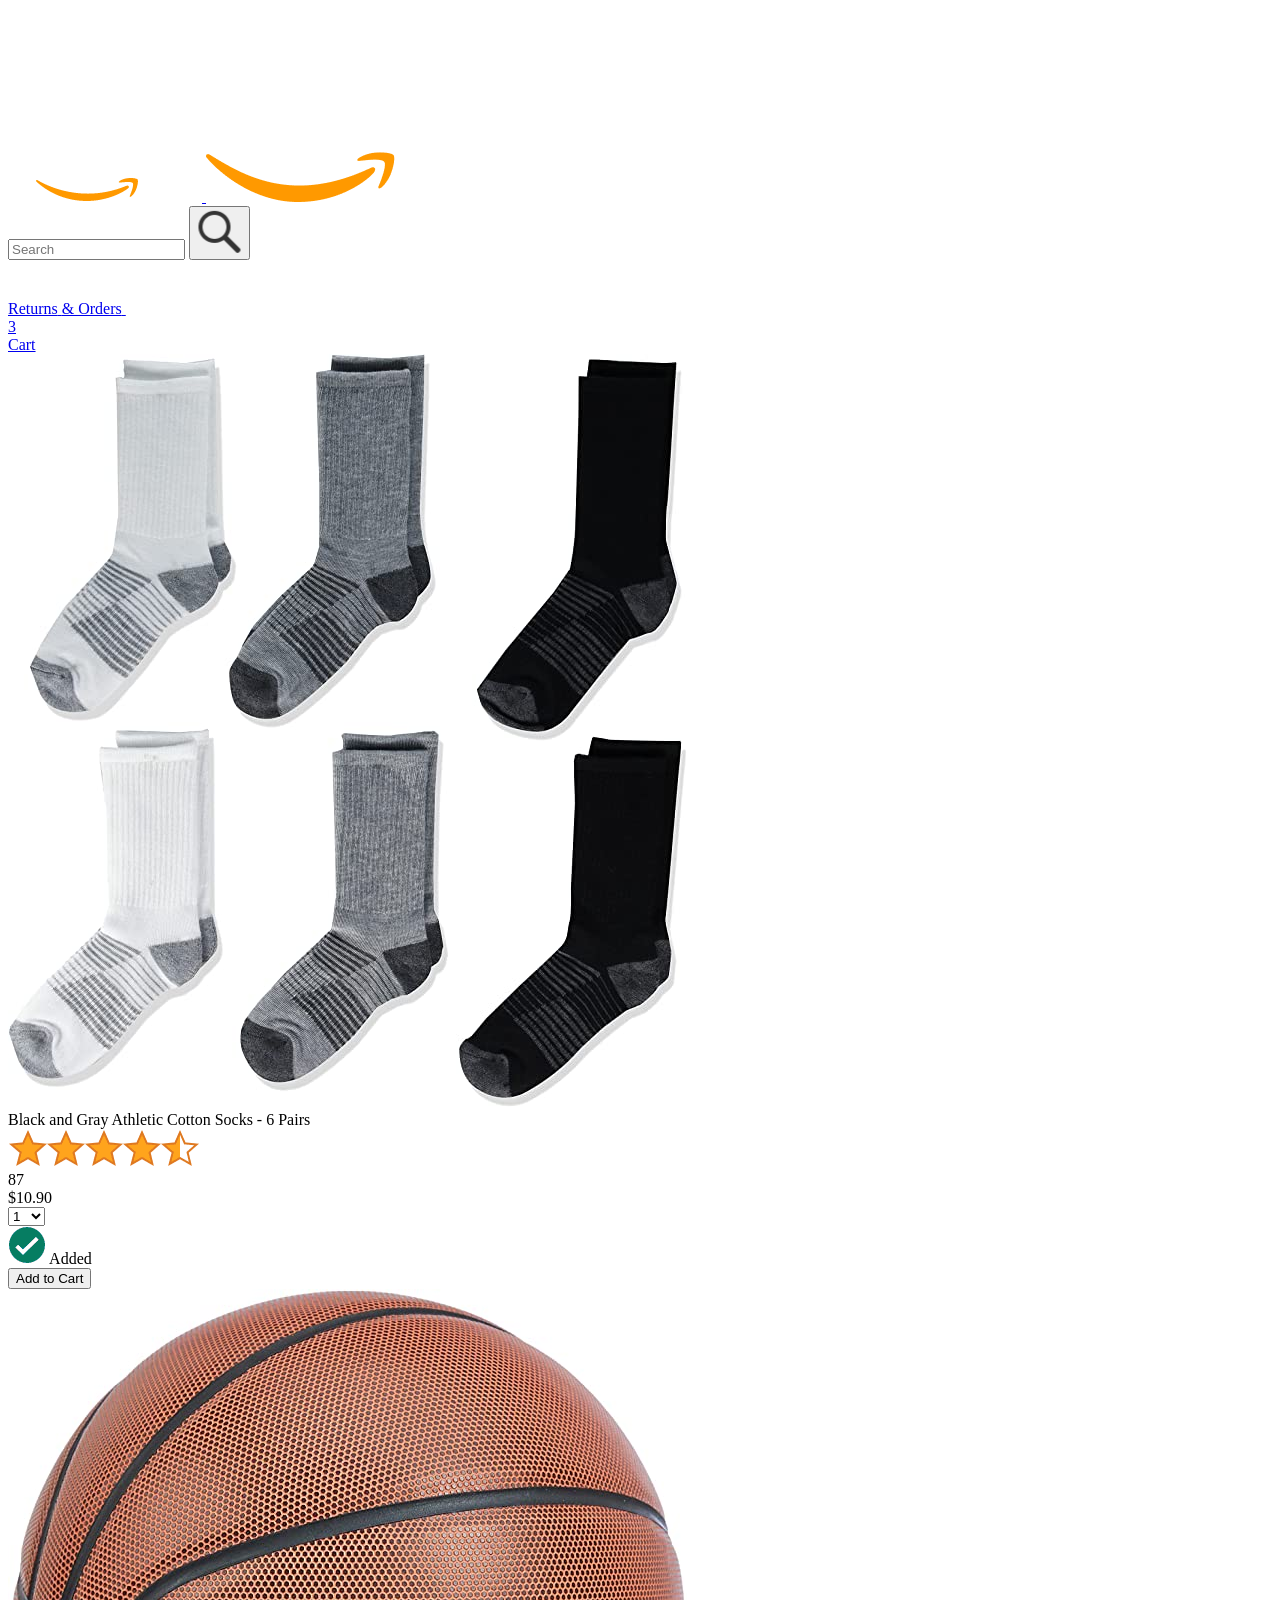
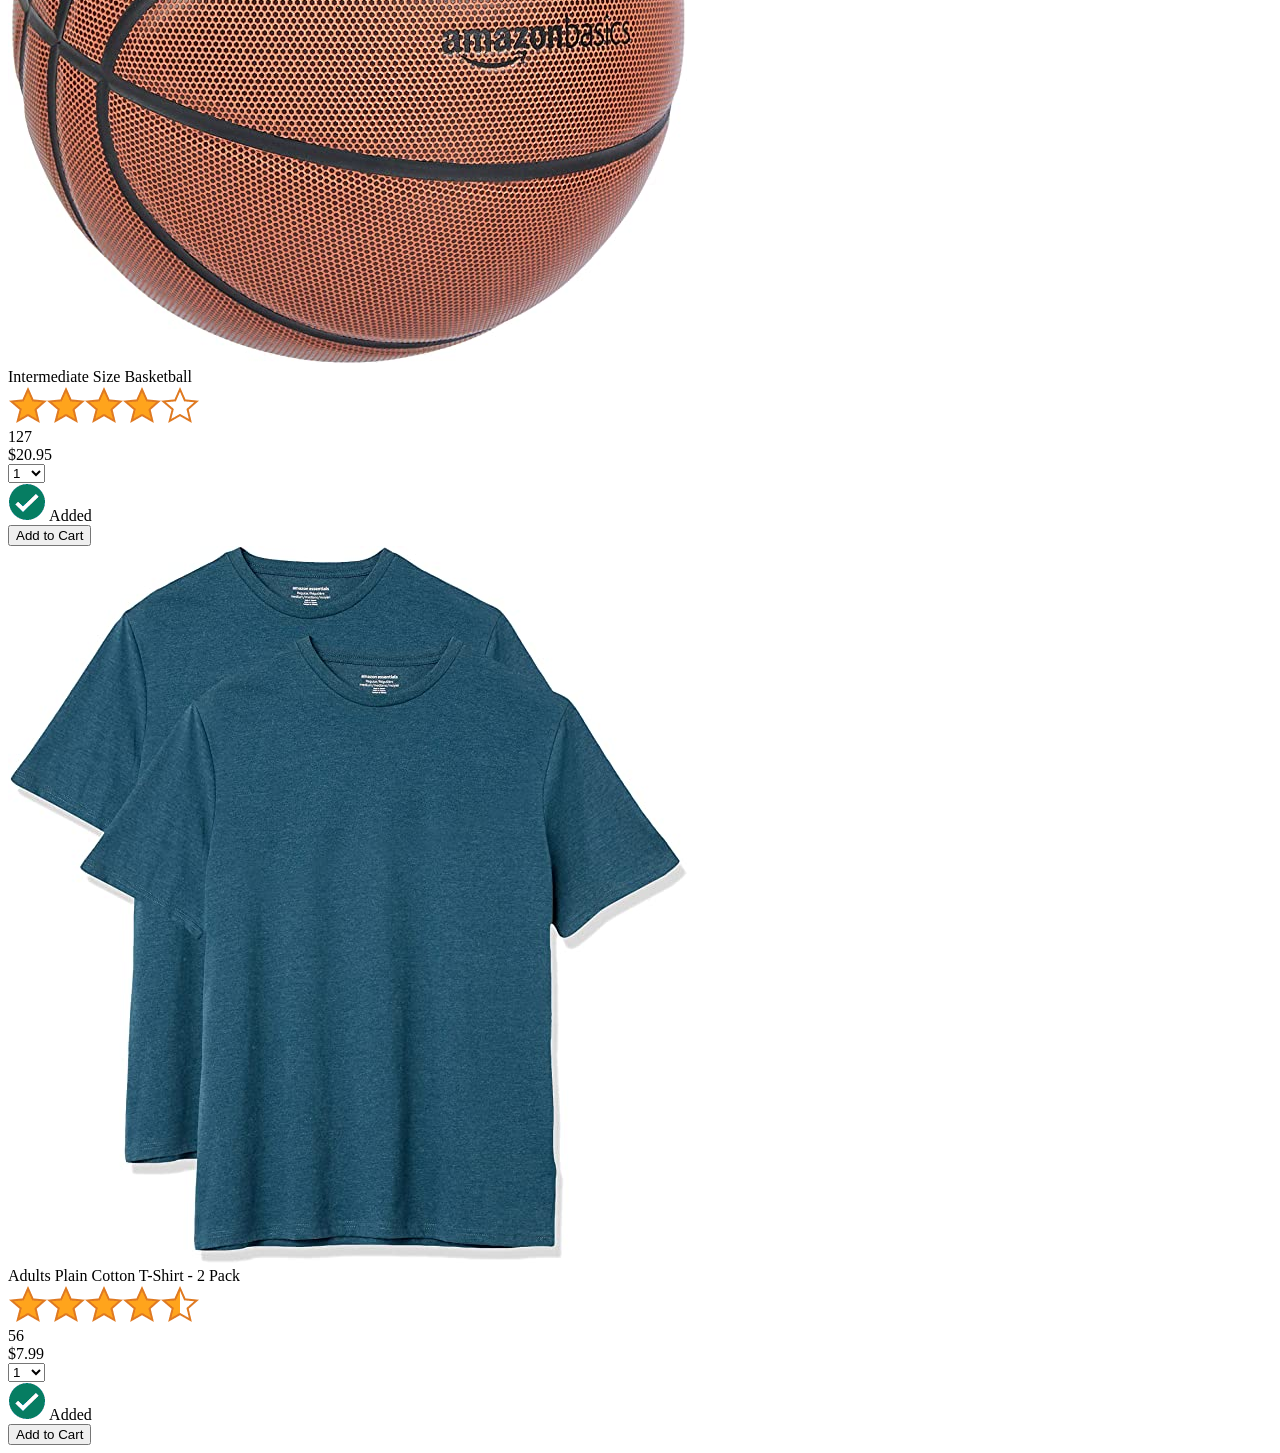
==== amazon.html @ 2d9ffba6 "add the starting files" ====
<!DOCTYPE html>
<html>
  <head>
    <title>Amazon Project</title>

    <!-- This code is needed for responsive design to work.
      (Responsive design = make the website look good on
      smaller screen sizes like a phone or a tablet). -->
    <meta name="viewport" content="width=device-width, initial-scale=1">

    <!-- Load a font called Roboto from Google Fonts. -->
    <link rel="preconnect" href="https://fonts.googleapis.com">
    <link rel="preconnect" href="https://fonts.gstatic.com" crossorigin>
    <link href="https://fonts.googleapis.com/css2?family=Roboto:wght@400;500;700&display=swap" rel="stylesheet">

    <!-- Here are the CSS files for this page. -->
    <link rel="stylesheet" href="styles/shared/general.css">
    <link rel="stylesheet" href="styles/shared/amazon-header.css">
    <link rel="stylesheet" href="styles/pages/amazon.css">
  </head>
  <body>
    <div class="amazon-header">
      <div class="amazon-header-left-section">
        <a href="amazon.html" class="header-link">
          <img class="amazon-logo"
            src="images/amazon-logo-white.png">
          <img class="amazon-mobile-logo"
            src="images/amazon-mobile-logo-white.png">
        </a>
      </div>

      <div class="amazon-header-middle-section">
        <input class="search-bar" type="text" placeholder="Search">

        <button class="search-button">
          <img class="search-icon" src="images/icons/search-icon.png">
        </button>
      </div>

      <div class="amazon-header-right-section">
        <a class="orders-link header-link" href="orders.html">
          <span class="returns-text">Returns</span>
          <span class="orders-text">& Orders</span>
        </a>

        <a class="cart-link header-link" href="checkout.html">
          <img class="cart-icon" src="images/icons/cart-icon.png">
          <div class="cart-quantity">3</div>
          <div class="cart-text">Cart</div>
        </a>
      </div>
    </div>
    
    <div class="main">
      <div class="products-grid">
        <div class="product-container">
          <div class="product-image-container">
            <img class="product-image"
              src="images/products/athletic-cotton-socks-6-pairs.jpg">
          </div>

          <div class="product-name limit-text-to-2-lines">
            Black and Gray Athletic Cotton Socks - 6 Pairs
          </div>

          <div class="product-rating-container">
            <img class="product-rating-stars"
              src="images/ratings/rating-45.png">
            <div class="product-rating-count link-primary">
              87
            </div>
          </div>

          <div class="product-price">
            $10.90
          </div>

          <div class="product-quantity-container">
            <select>
              <option selected value="1">1</option>
              <option value="2">2</option>
              <option value="3">3</option>
              <option value="4">4</option>
              <option value="5">5</option>
              <option value="6">6</option>
              <option value="7">7</option>
              <option value="8">8</option>
              <option value="9">9</option>
              <option value="10">10</option>
            </select>
          </div>

          <div class="product-spacer"></div>

          <div class="added-to-cart">
            <img src="images/icons/checkmark.png">
            Added
          </div>

          <button class="add-to-cart-button button-primary">
            Add to Cart
          </button>
        </div>

        <div class="product-container">
          <div class="product-image-container">
            <img class="product-image"
              src="images/products/intermediate-composite-basketball.jpg">
          </div>

          <div class="product-name limit-text-to-2-lines">
            Intermediate Size Basketball
          </div>

          <div class="product-rating-container">
            <img class="product-rating-stars"
              src="images/ratings/rating-40.png">
            <div class="product-rating-count link-primary">
              127
            </div>
          </div>

          <div class="product-price">
            $20.95
          </div>

          <div class="product-quantity-container">
            <select>
              <option selected value="1">1</option>
              <option value="2">2</option>
              <option value="3">3</option>
              <option value="4">4</option>
              <option value="5">5</option>
              <option value="6">6</option>
              <option value="7">7</option>
              <option value="8">8</option>
              <option value="9">9</option>
              <option value="10">10</option>
            </select>
          </div>

          <div class="product-spacer"></div>

          <div class="added-to-cart">
            <img src="images/icons/checkmark.png">
            Added
          </div>

          <button class="add-to-cart-button button-primary">
            Add to Cart
          </button>
        </div>

        <div class="product-container">
          <div class="product-image-container">
            <img class="product-image"
              src="images/products/adults-plain-cotton-tshirt-2-pack-teal.jpg">
          </div>

          <div class="product-name limit-text-to-2-lines">
            Adults Plain Cotton T-Shirt - 2 Pack
          </div>

          <div class="product-rating-container">
            <img class="product-rating-stars"
              src="images/ratings/rating-45.png">
            <div class="product-rating-count link-primary">
              56
            </div>
          </div>

          <div class="product-price">
            $7.99
          </div>

          <div class="product-quantity-container">
            <select>
              <option selected value="1">1</option>
              <option value="2">2</option>
              <option value="3">3</option>
              <option value="4">4</option>
              <option value="5">5</option>
              <option value="6">6</option>
              <option value="7">7</option>
              <option value="8">8</option>
              <option value="9">9</option>
              <option value="10">10</option>
            </select>
          </div>

          <div class="product-spacer"></div>

          <div class="added-to-cart">
            <img src="images/icons/checkmark.png">
            Added
          </div>

          <button class="add-to-cart-button button-primary">
            Add to Cart
          </button>
        </div>
      </div>
    </div>
  </body>
</html>
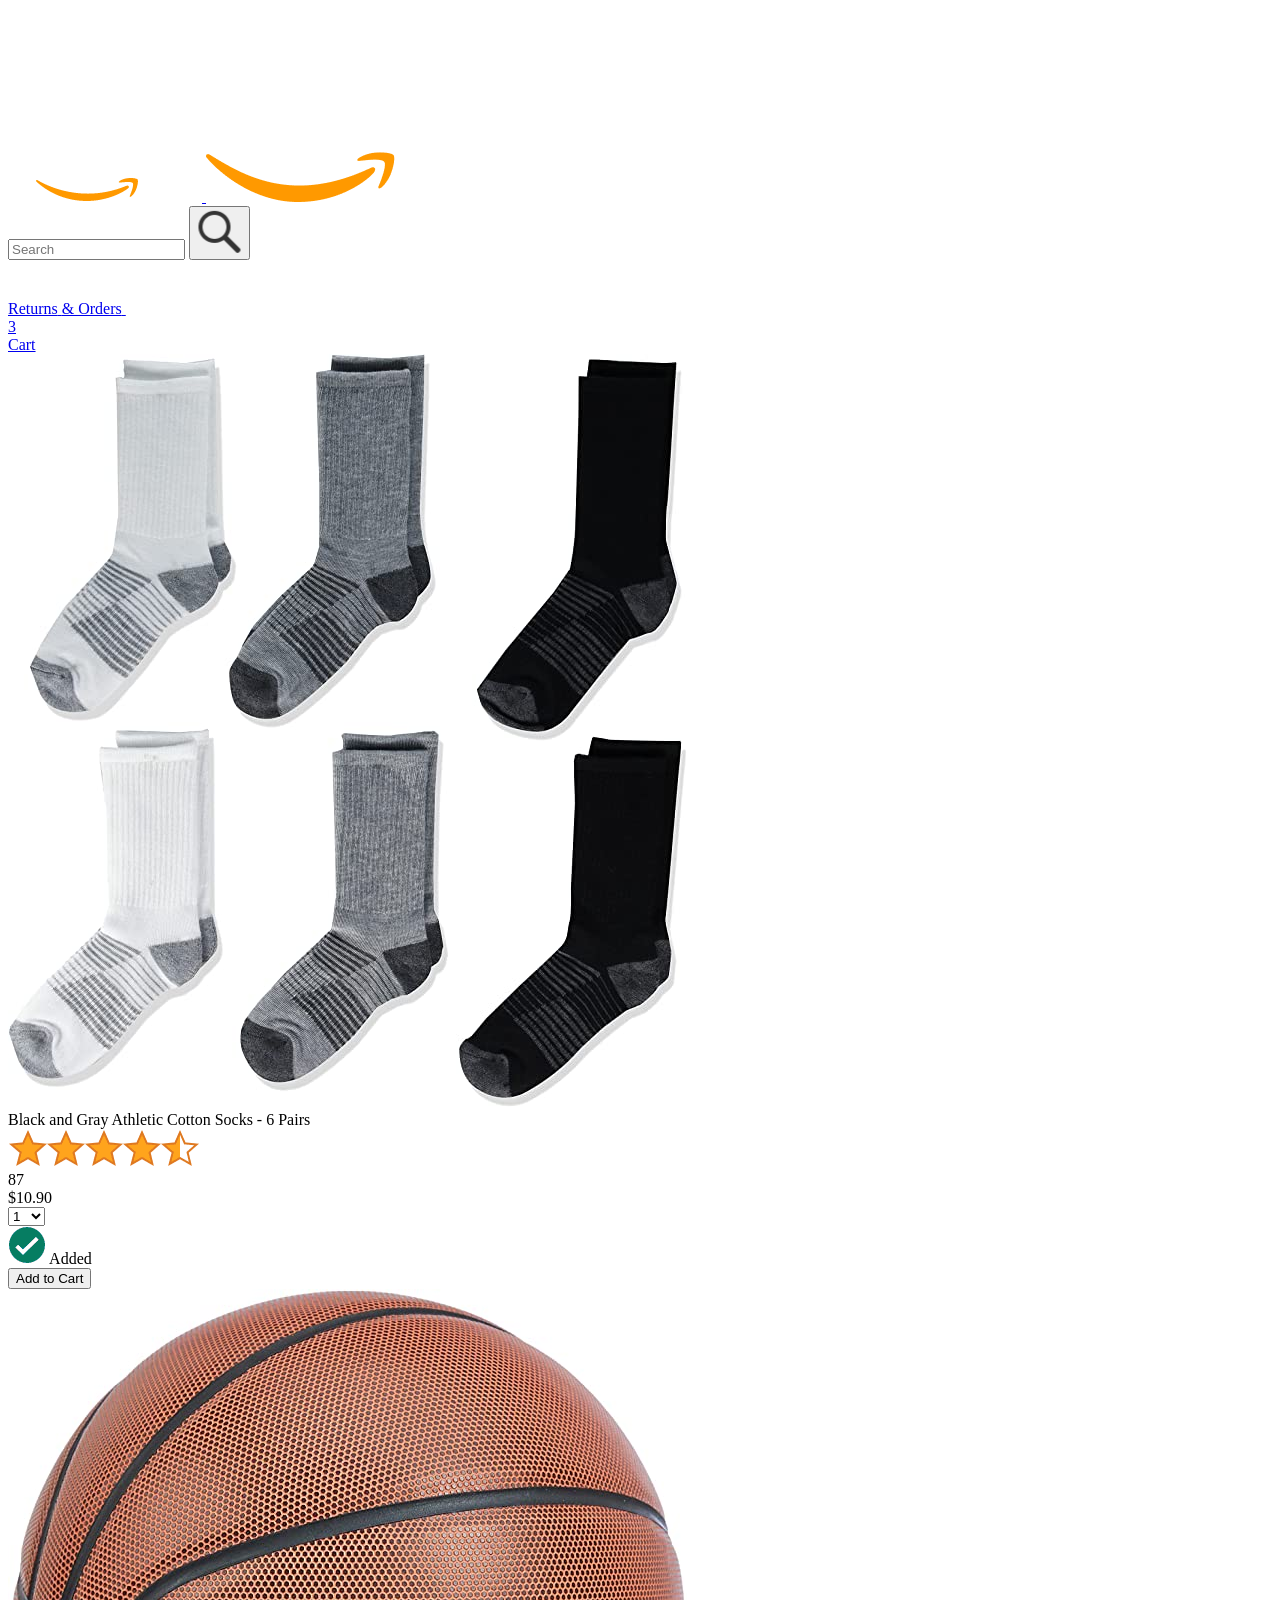
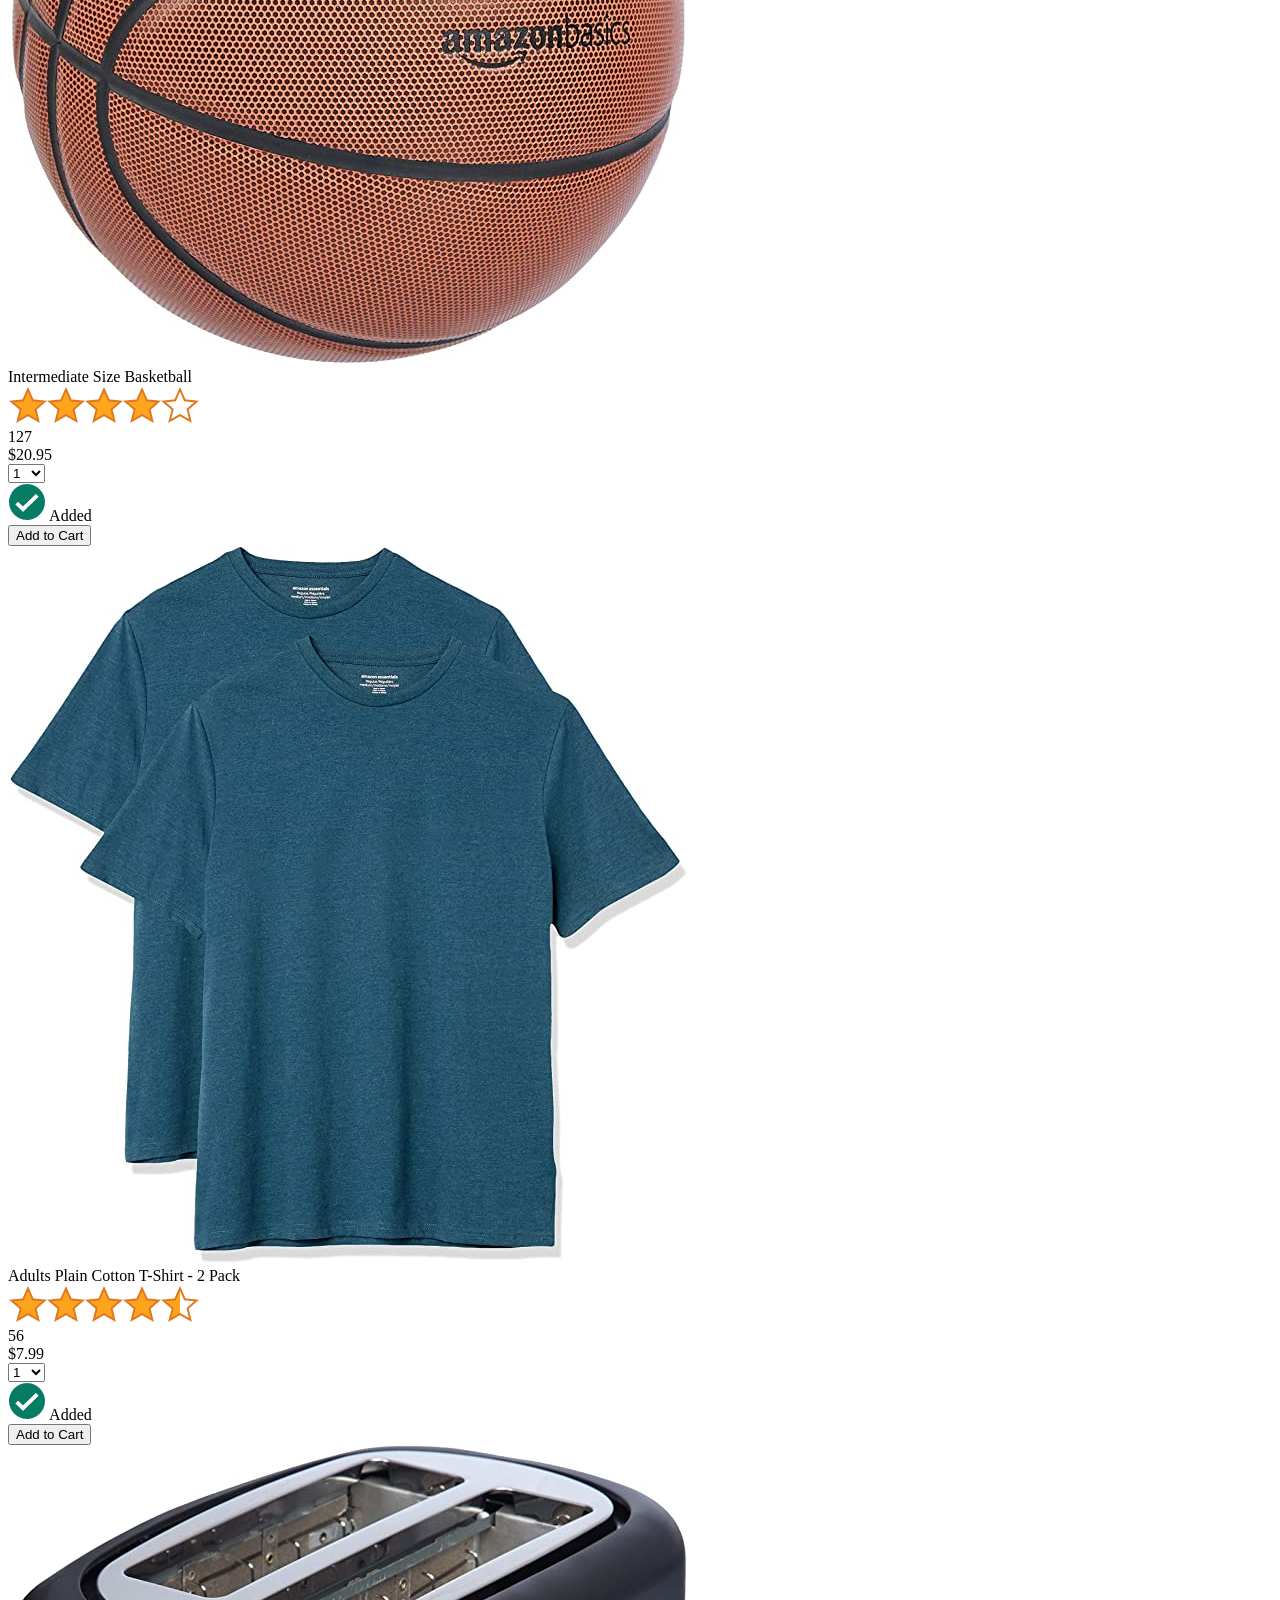
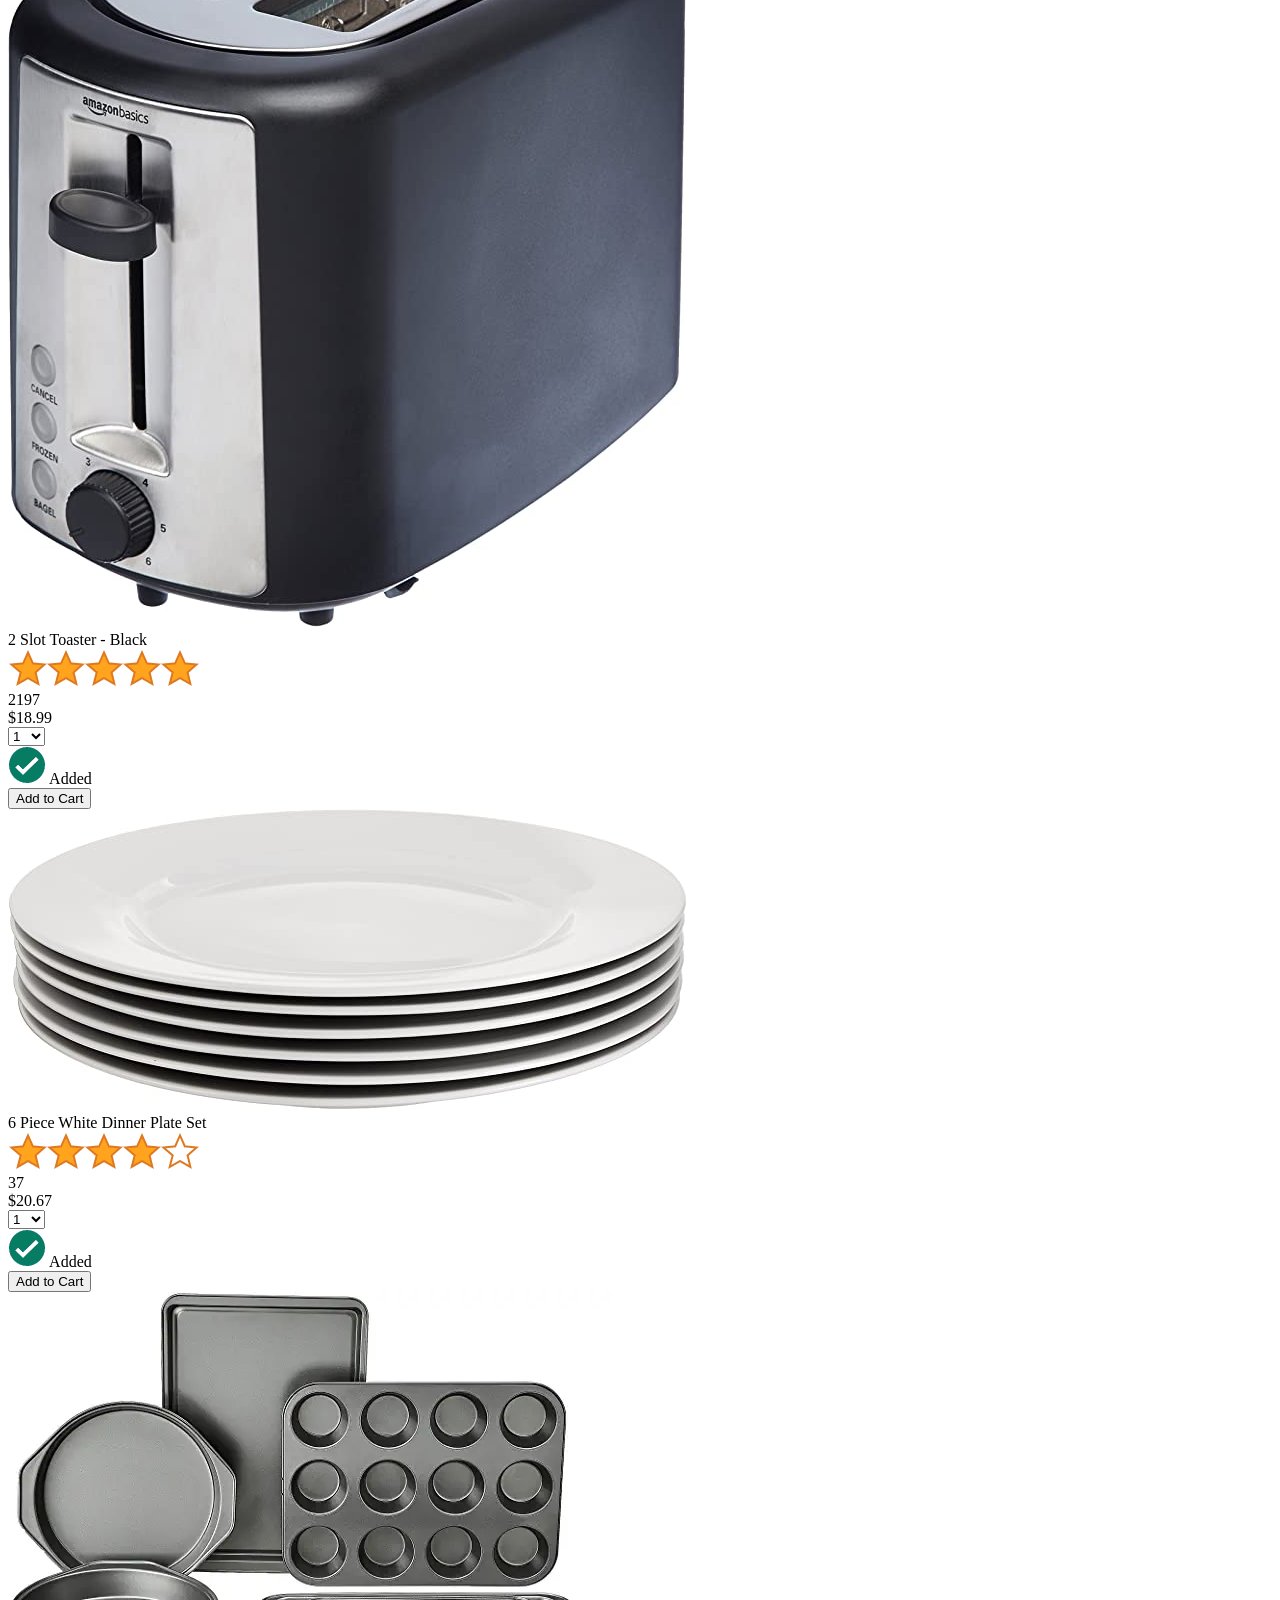
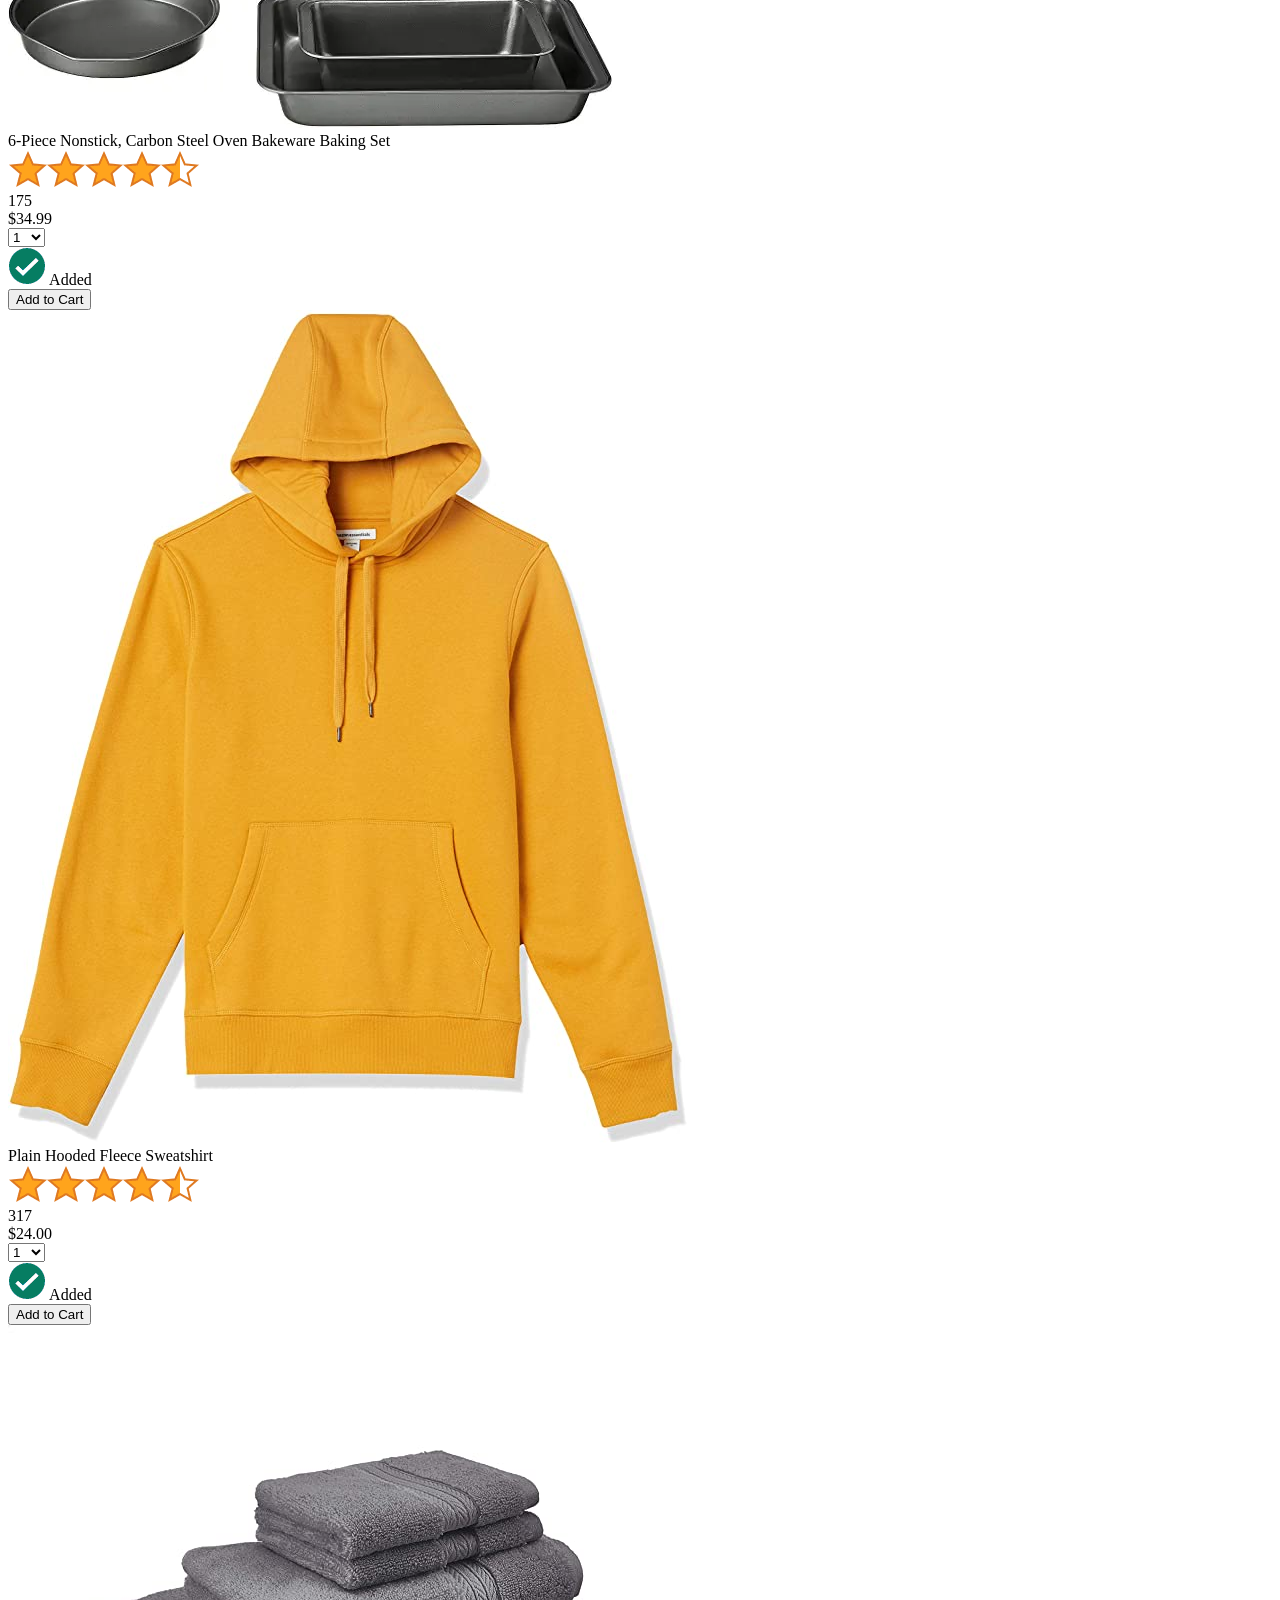
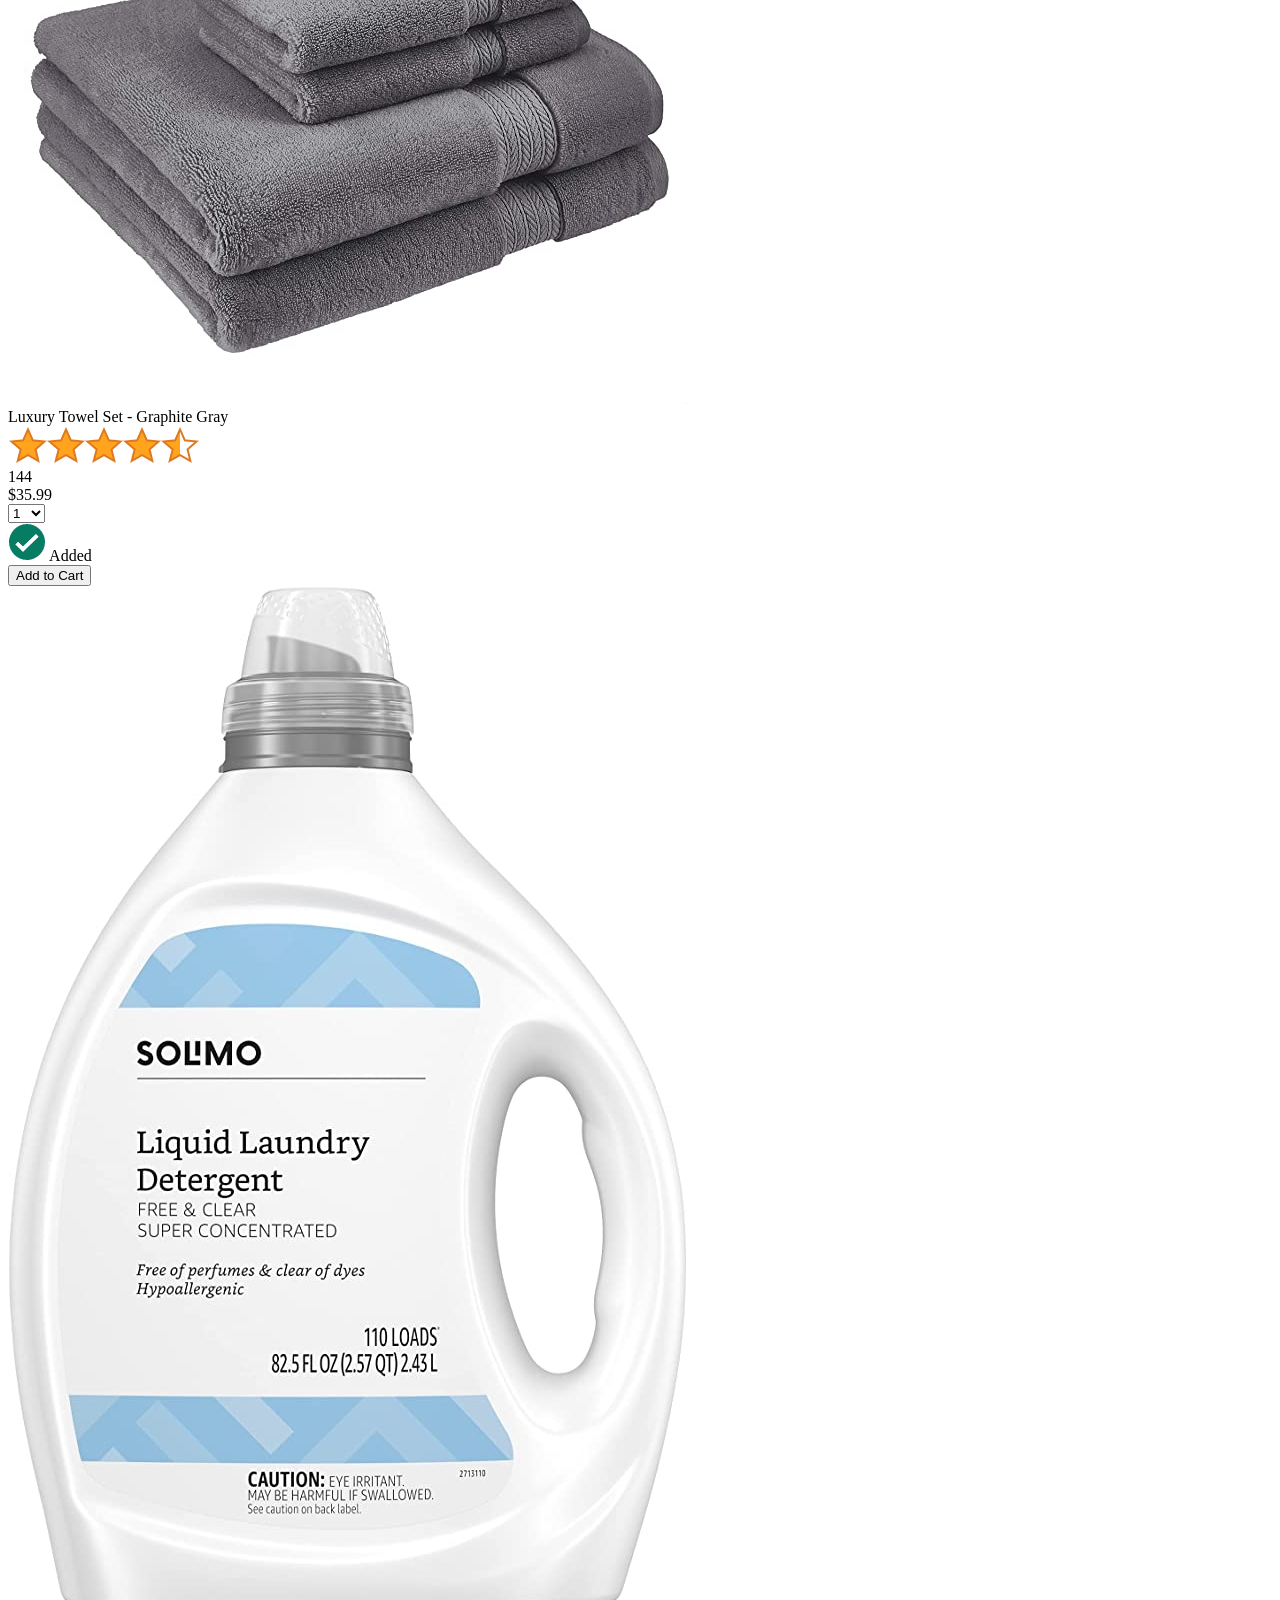
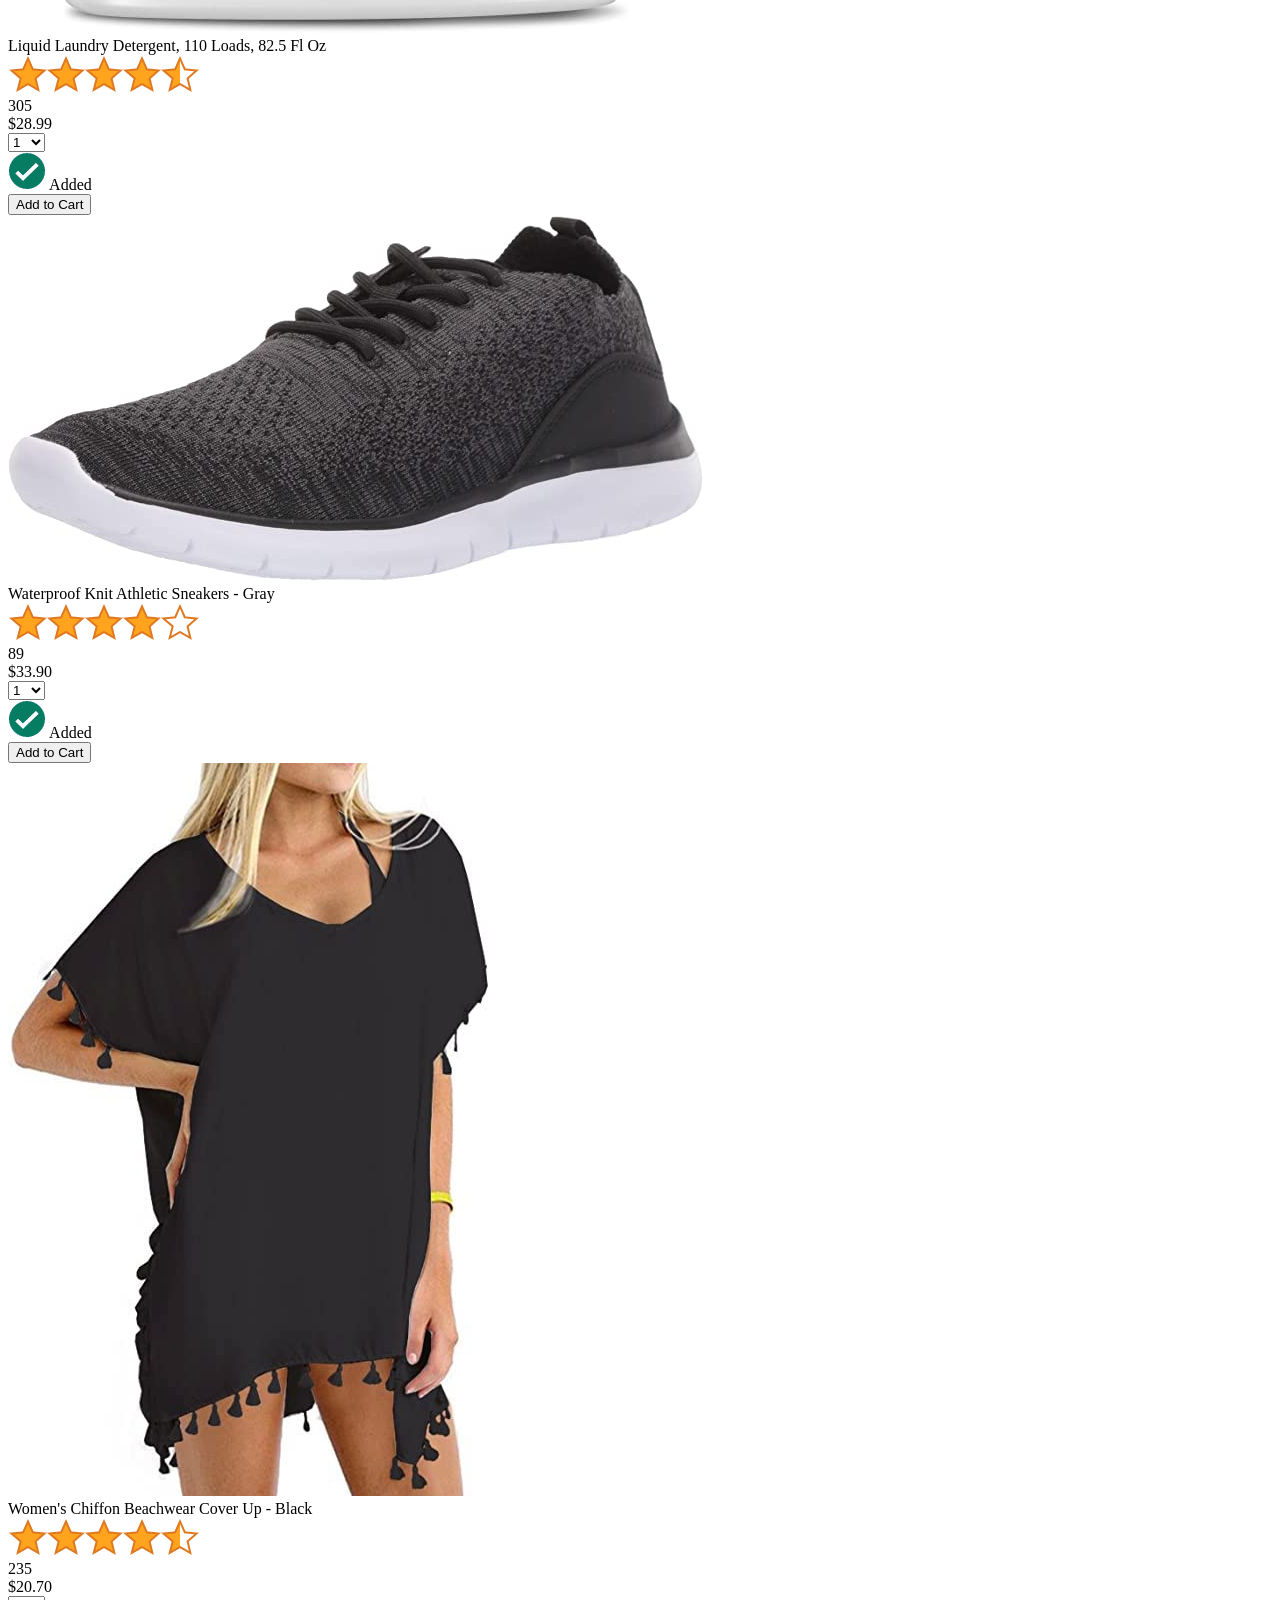
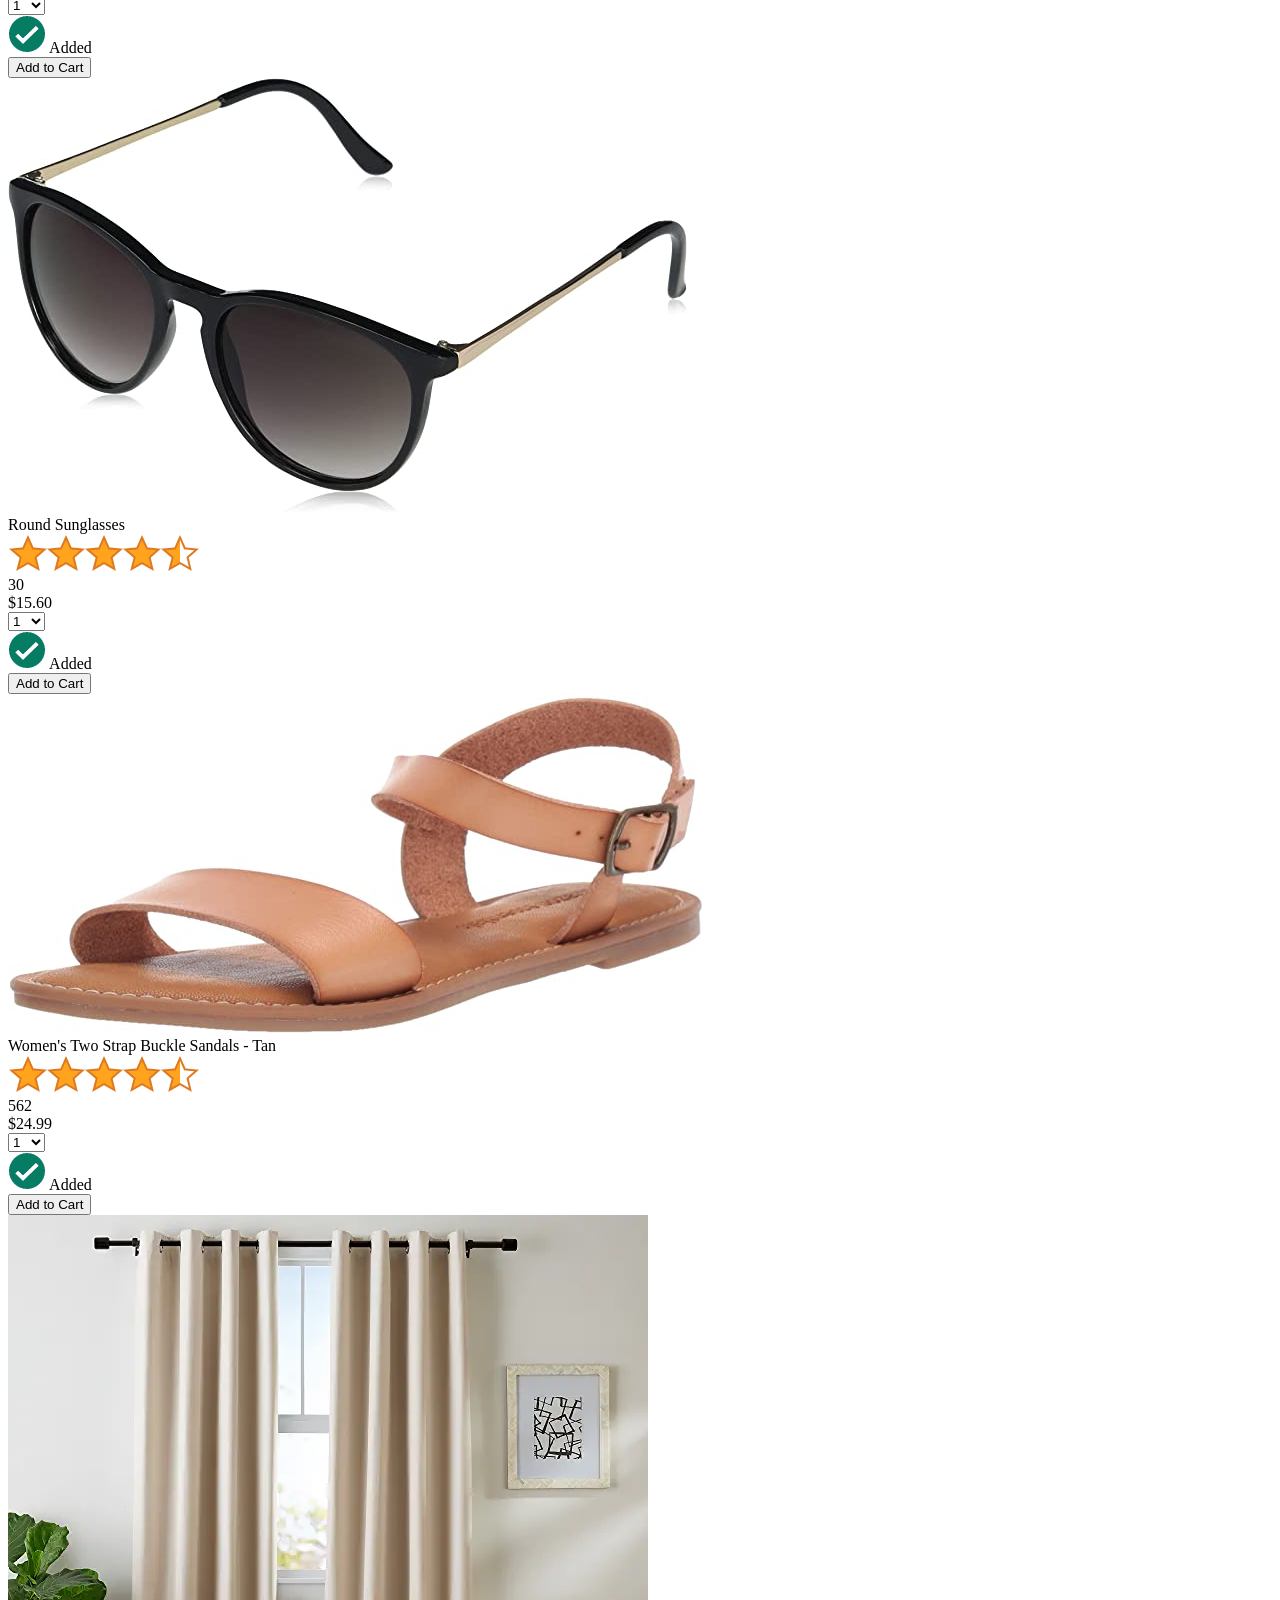
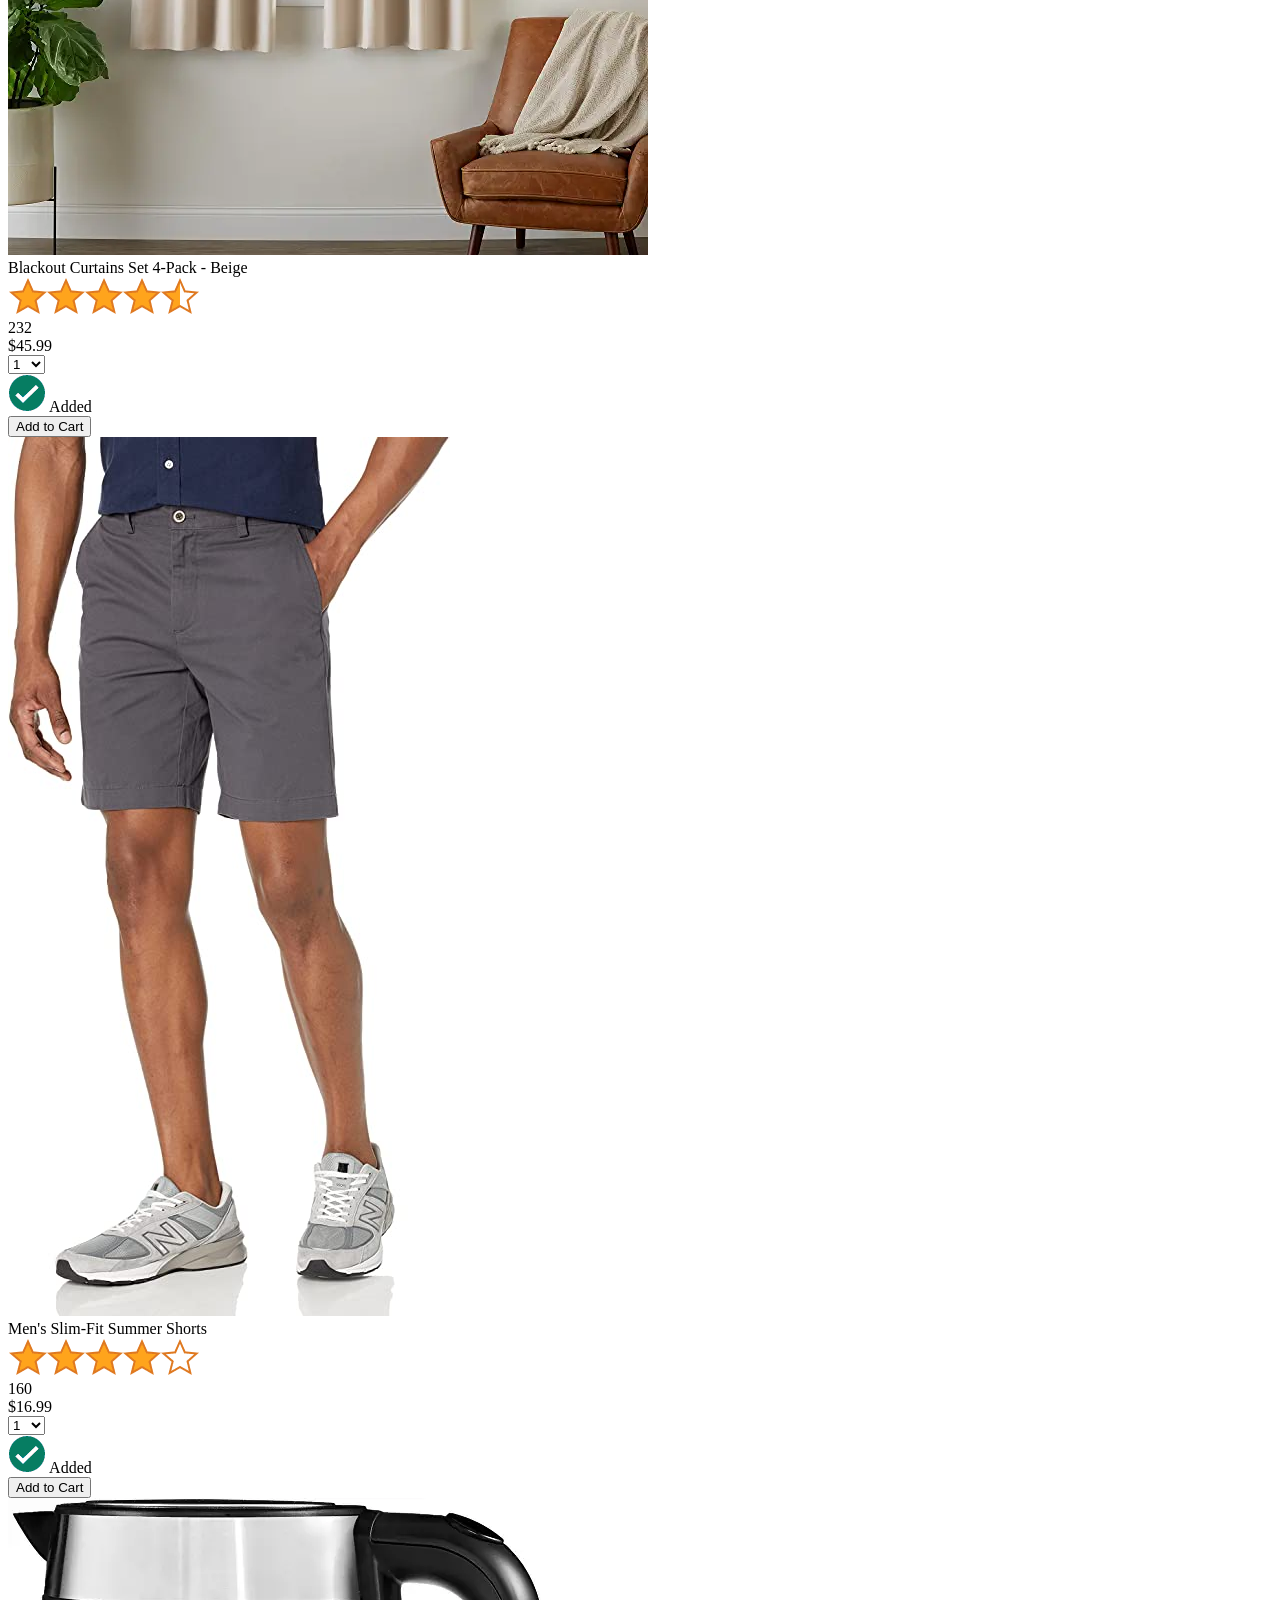
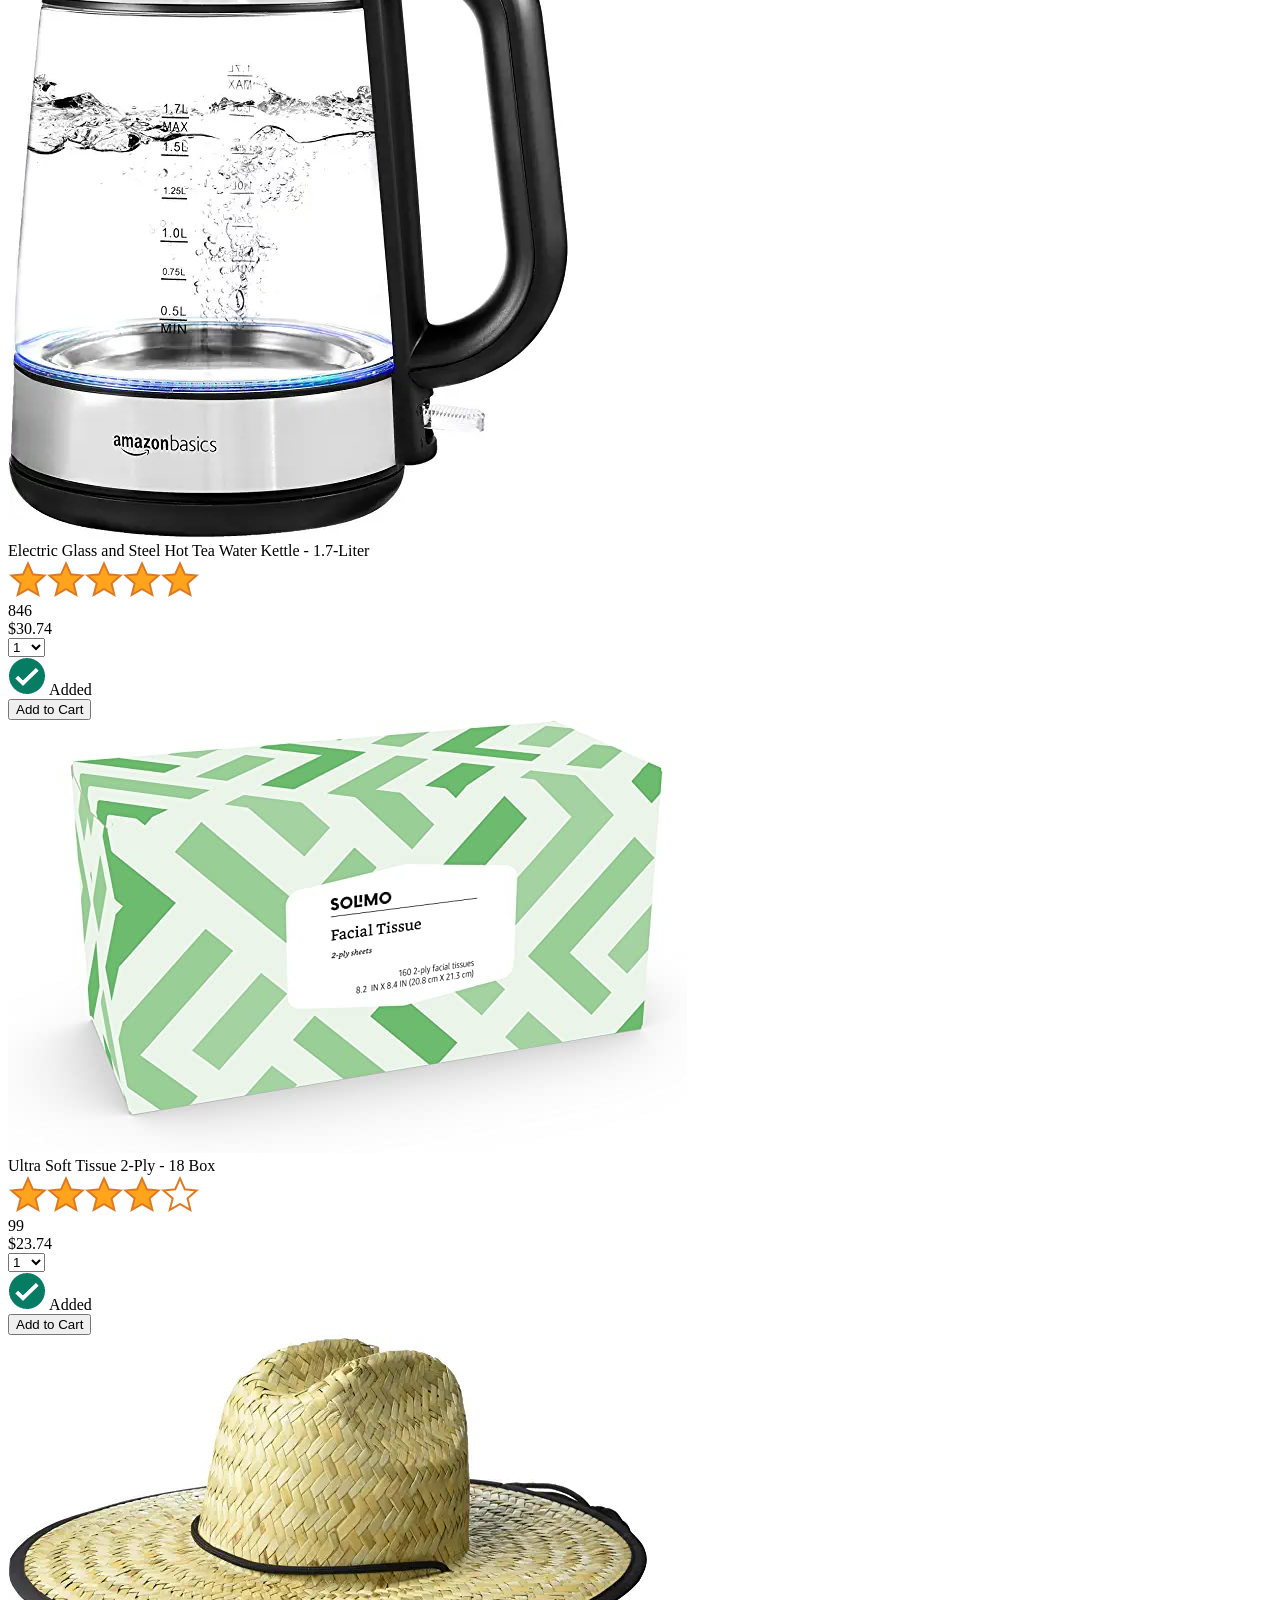
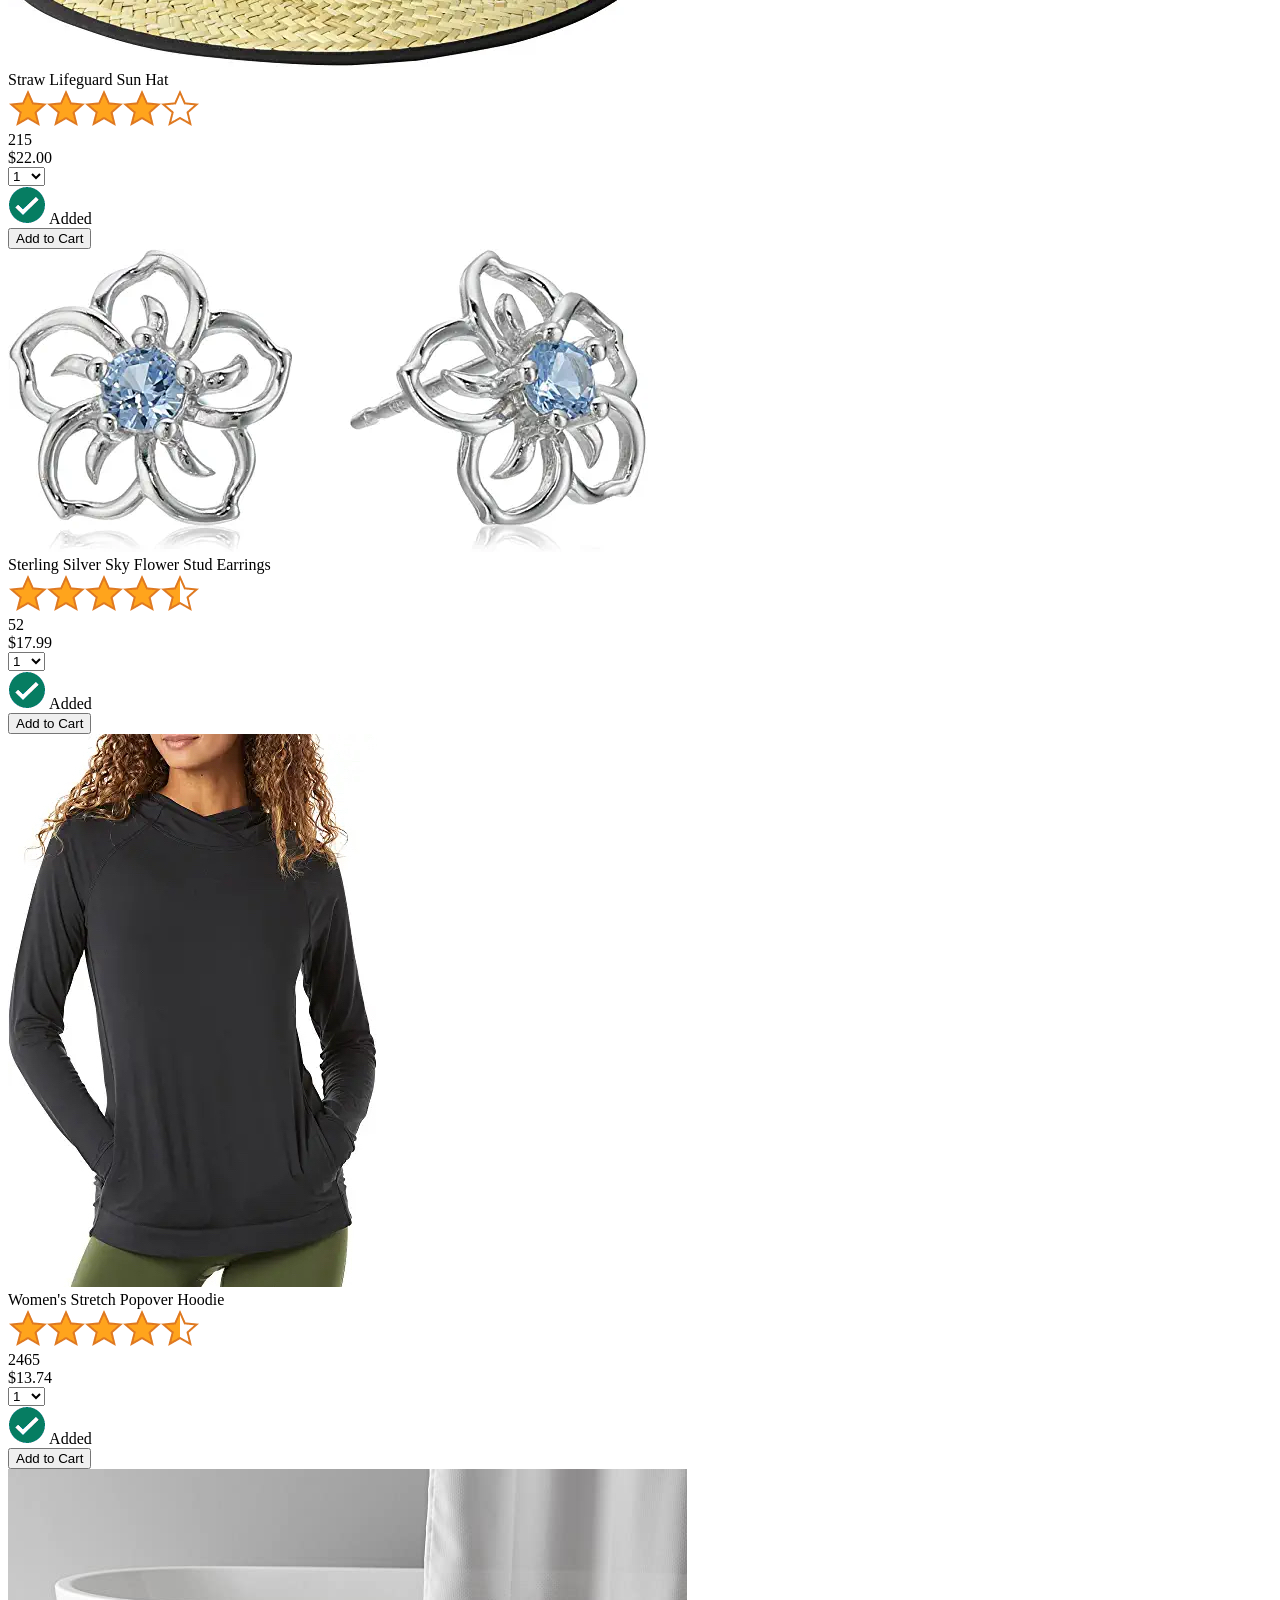
==== commit 96988a13: "use products.js file" ====
--- a/amazon.html
+++ b/amazon.html
@@ -52,154 +52,11 @@
     </div>
     
     <div class="main">
-      <div class="products-grid">
-        <div class="product-container">
-          <div class="product-image-container">
-            <img class="product-image"
-              src="images/products/athletic-cotton-socks-6-pairs.jpg">
-          </div>
-
-          <div class="product-name limit-text-to-2-lines">
-            Black and Gray Athletic Cotton Socks - 6 Pairs
-          </div>
-
-          <div class="product-rating-container">
-            <img class="product-rating-stars"
-              src="images/ratings/rating-45.png">
-            <div class="product-rating-count link-primary">
-              87
-            </div>
-          </div>
-
-          <div class="product-price">
-            $10.90
-          </div>
-
-          <div class="product-quantity-container">
-            <select>
-              <option selected value="1">1</option>
-              <option value="2">2</option>
-              <option value="3">3</option>
-              <option value="4">4</option>
-              <option value="5">5</option>
-              <option value="6">6</option>
-              <option value="7">7</option>
-              <option value="8">8</option>
-              <option value="9">9</option>
-              <option value="10">10</option>
-            </select>
-          </div>
-
-          <div class="product-spacer"></div>
-
-          <div class="added-to-cart">
-            <img src="images/icons/checkmark.png">
-            Added
-          </div>
-
-          <button class="add-to-cart-button button-primary">
-            Add to Cart
-          </button>
-        </div>
-
-        <div class="product-container">
-          <div class="product-image-container">
-            <img class="product-image"
-              src="images/products/intermediate-composite-basketball.jpg">
-          </div>
-
-          <div class="product-name limit-text-to-2-lines">
-            Intermediate Size Basketball
-          </div>
-
-          <div class="product-rating-container">
-            <img class="product-rating-stars"
-              src="images/ratings/rating-40.png">
-            <div class="product-rating-count link-primary">
-              127
-            </div>
-          </div>
-
-          <div class="product-price">
-            $20.95
-          </div>
-
-          <div class="product-quantity-container">
-            <select>
-              <option selected value="1">1</option>
-              <option value="2">2</option>
-              <option value="3">3</option>
-              <option value="4">4</option>
-              <option value="5">5</option>
-              <option value="6">6</option>
-              <option value="7">7</option>
-              <option value="8">8</option>
-              <option value="9">9</option>
-              <option value="10">10</option>
-            </select>
-          </div>
-
-          <div class="product-spacer"></div>
-
-          <div class="added-to-cart">
-            <img src="images/icons/checkmark.png">
-            Added
-          </div>
-
-          <button class="add-to-cart-button button-primary">
-            Add to Cart
-          </button>
-        </div>
-
-        <div class="product-container">
-          <div class="product-image-container">
-            <img class="product-image"
-              src="images/products/adults-plain-cotton-tshirt-2-pack-teal.jpg">
-          </div>
-
-          <div class="product-name limit-text-to-2-lines">
-            Adults Plain Cotton T-Shirt - 2 Pack
-          </div>
-
-          <div class="product-rating-container">
-            <img class="product-rating-stars"
-              src="images/ratings/rating-45.png">
-            <div class="product-rating-count link-primary">
-              56
-            </div>
-          </div>
-
-          <div class="product-price">
-            $7.99
-          </div>
-
-          <div class="product-quantity-container">
-            <select>
-              <option selected value="1">1</option>
-              <option value="2">2</option>
-              <option value="3">3</option>
-              <option value="4">4</option>
-              <option value="5">5</option>
-              <option value="6">6</option>
-              <option value="7">7</option>
-              <option value="8">8</option>
-              <option value="9">9</option>
-              <option value="10">10</option>
-            </select>
-          </div>
-
-          <div class="product-spacer"></div>
-
-          <div class="added-to-cart">
-            <img src="images/icons/checkmark.png">
-            Added
-          </div>
-
-          <button class="add-to-cart-button button-primary">
-            Add to Cart
-          </button>
-        </div>
+      <div class="products-grid js-products-grid">
       </div>
     </div>
+    <!--(when loading the files we should write them in order, since we created the products first it should be first, cause we are using them in the other file)-->
+    <script src="data/products.js"></script>
+    <script src="scripts/amazon.js"></script>
   </body>
 </html>
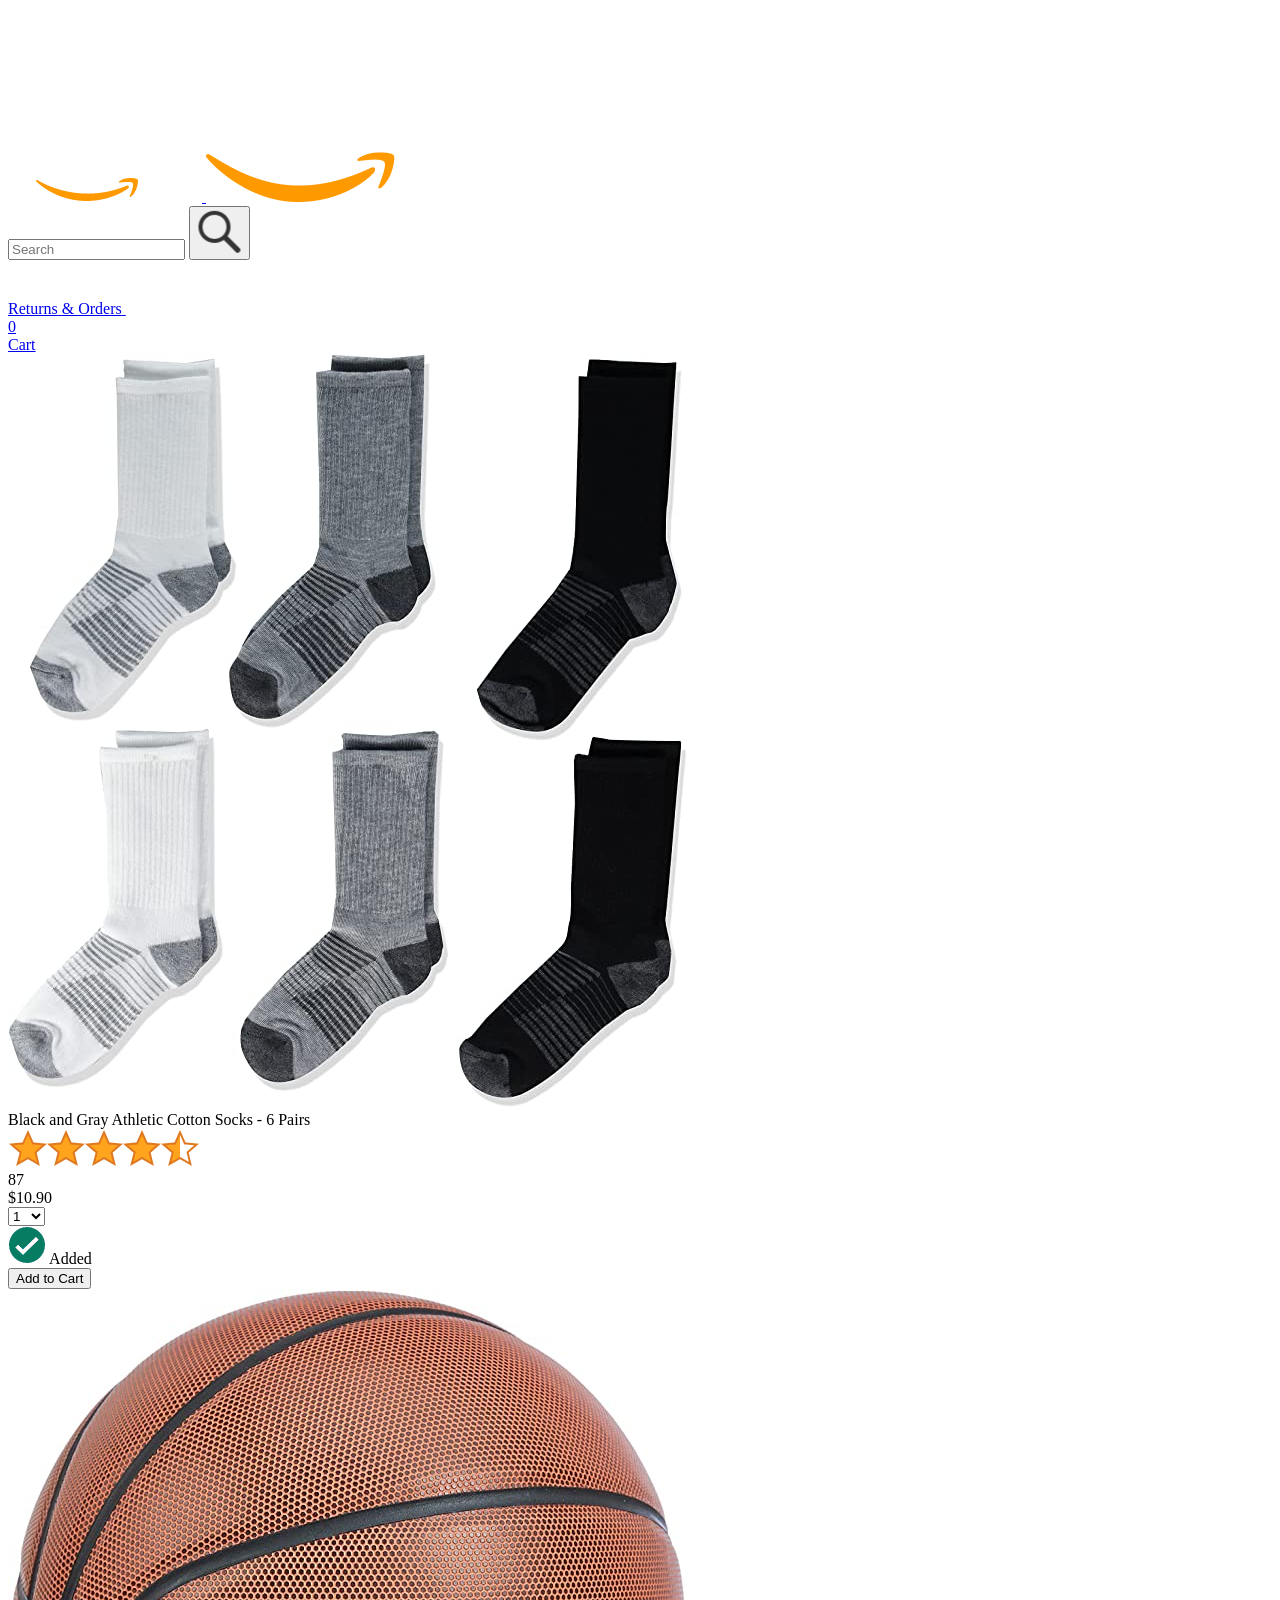
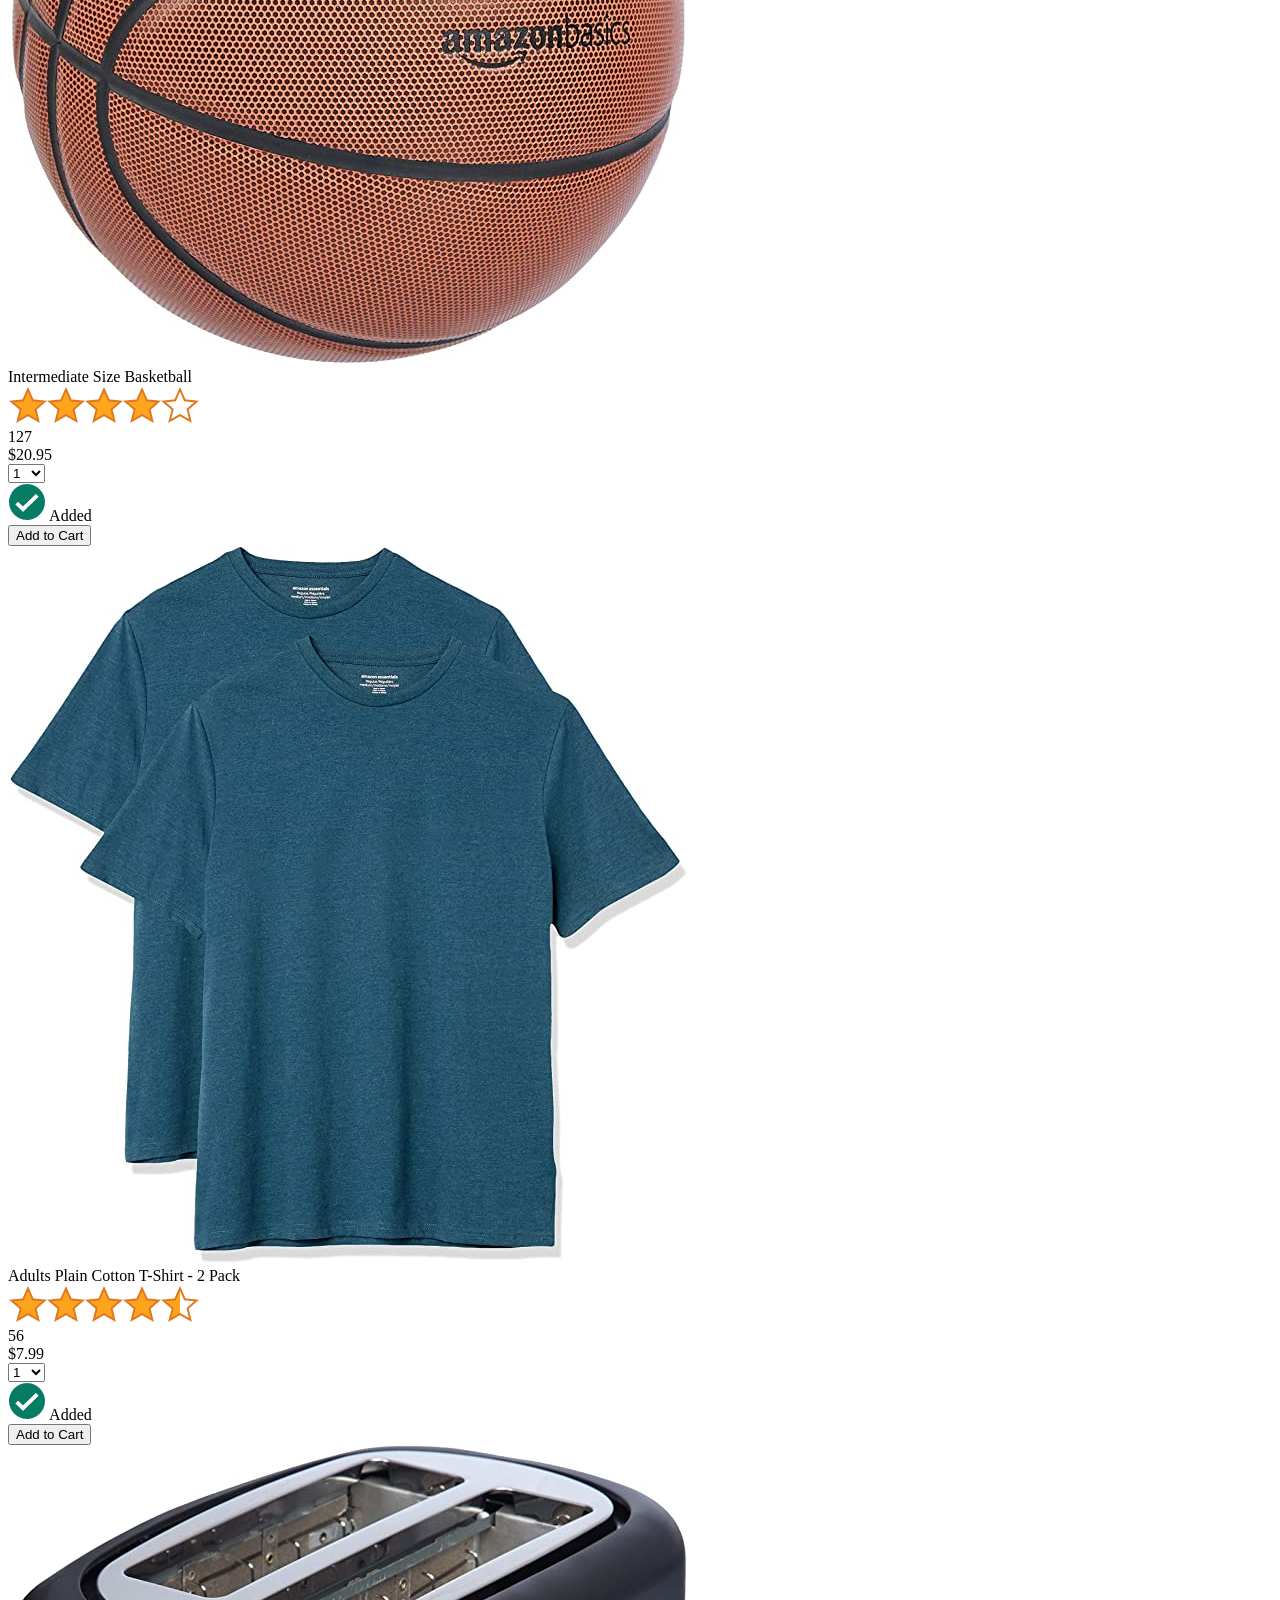
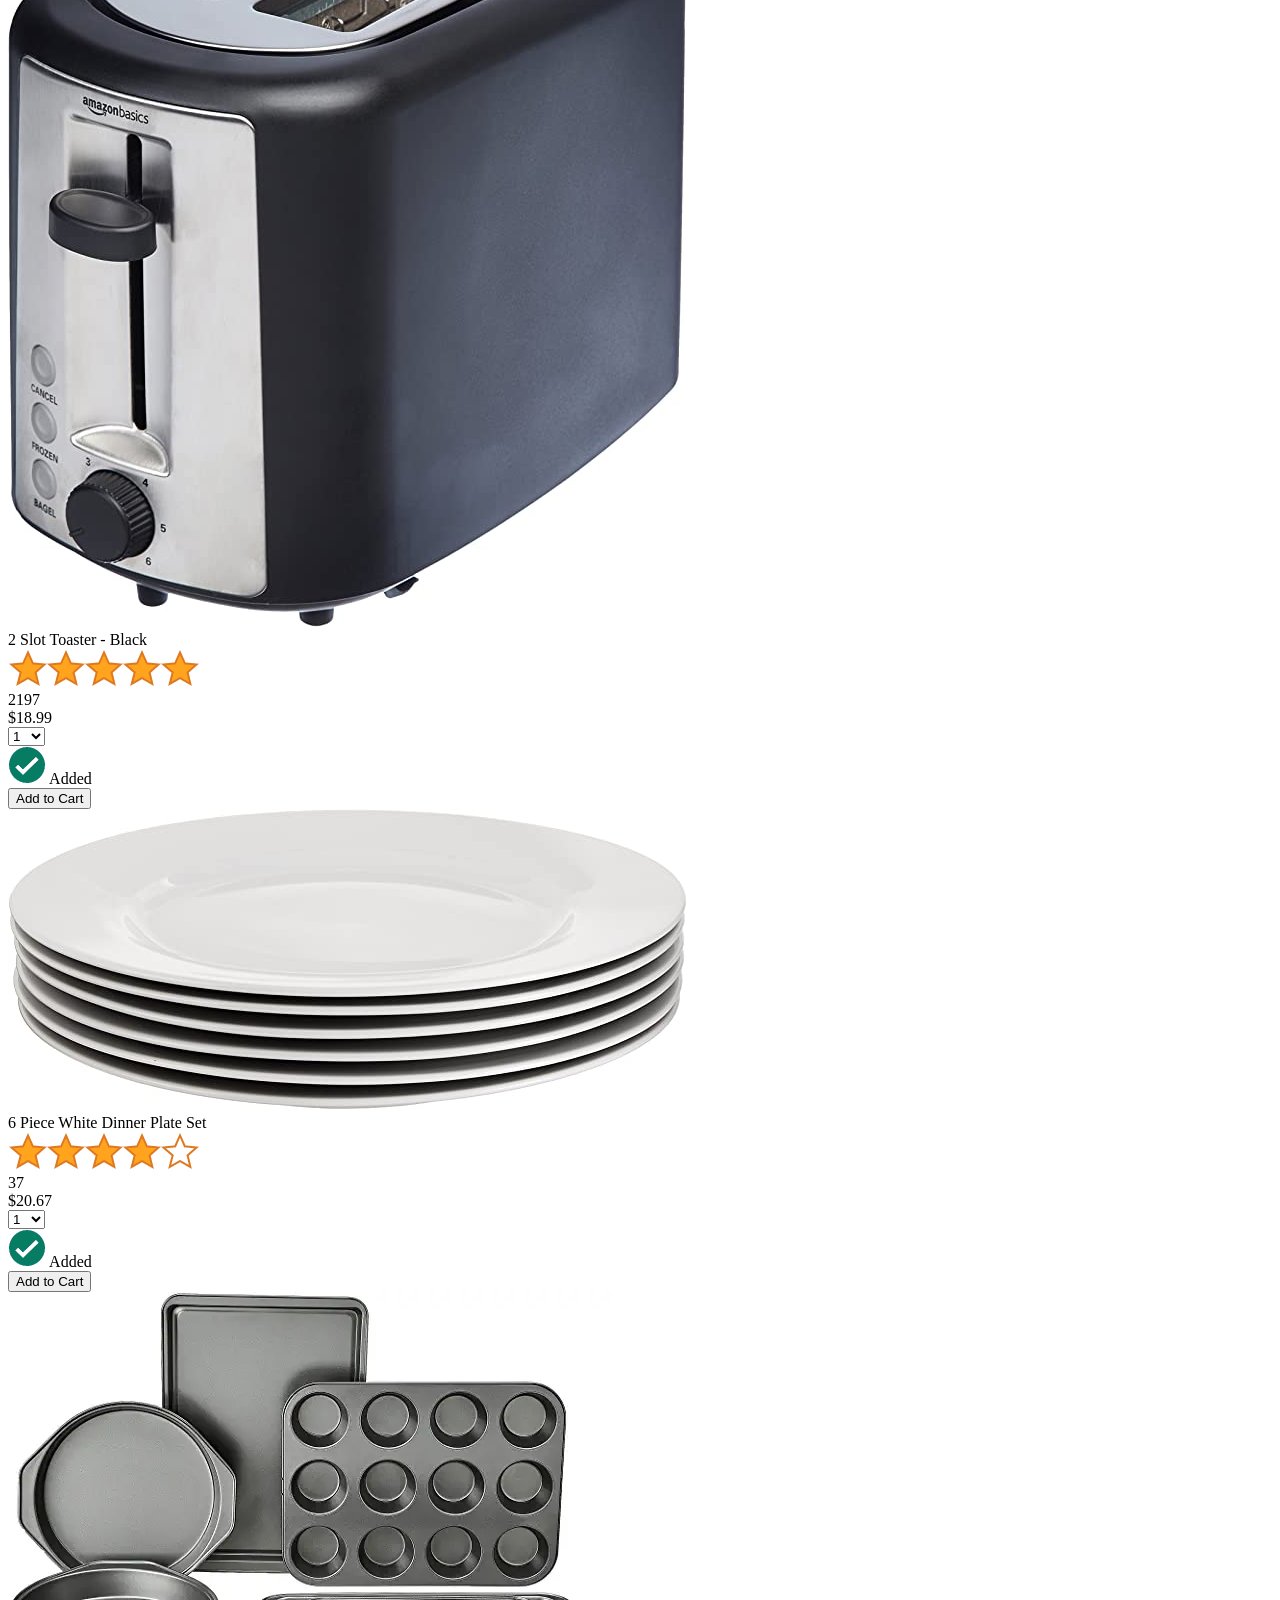
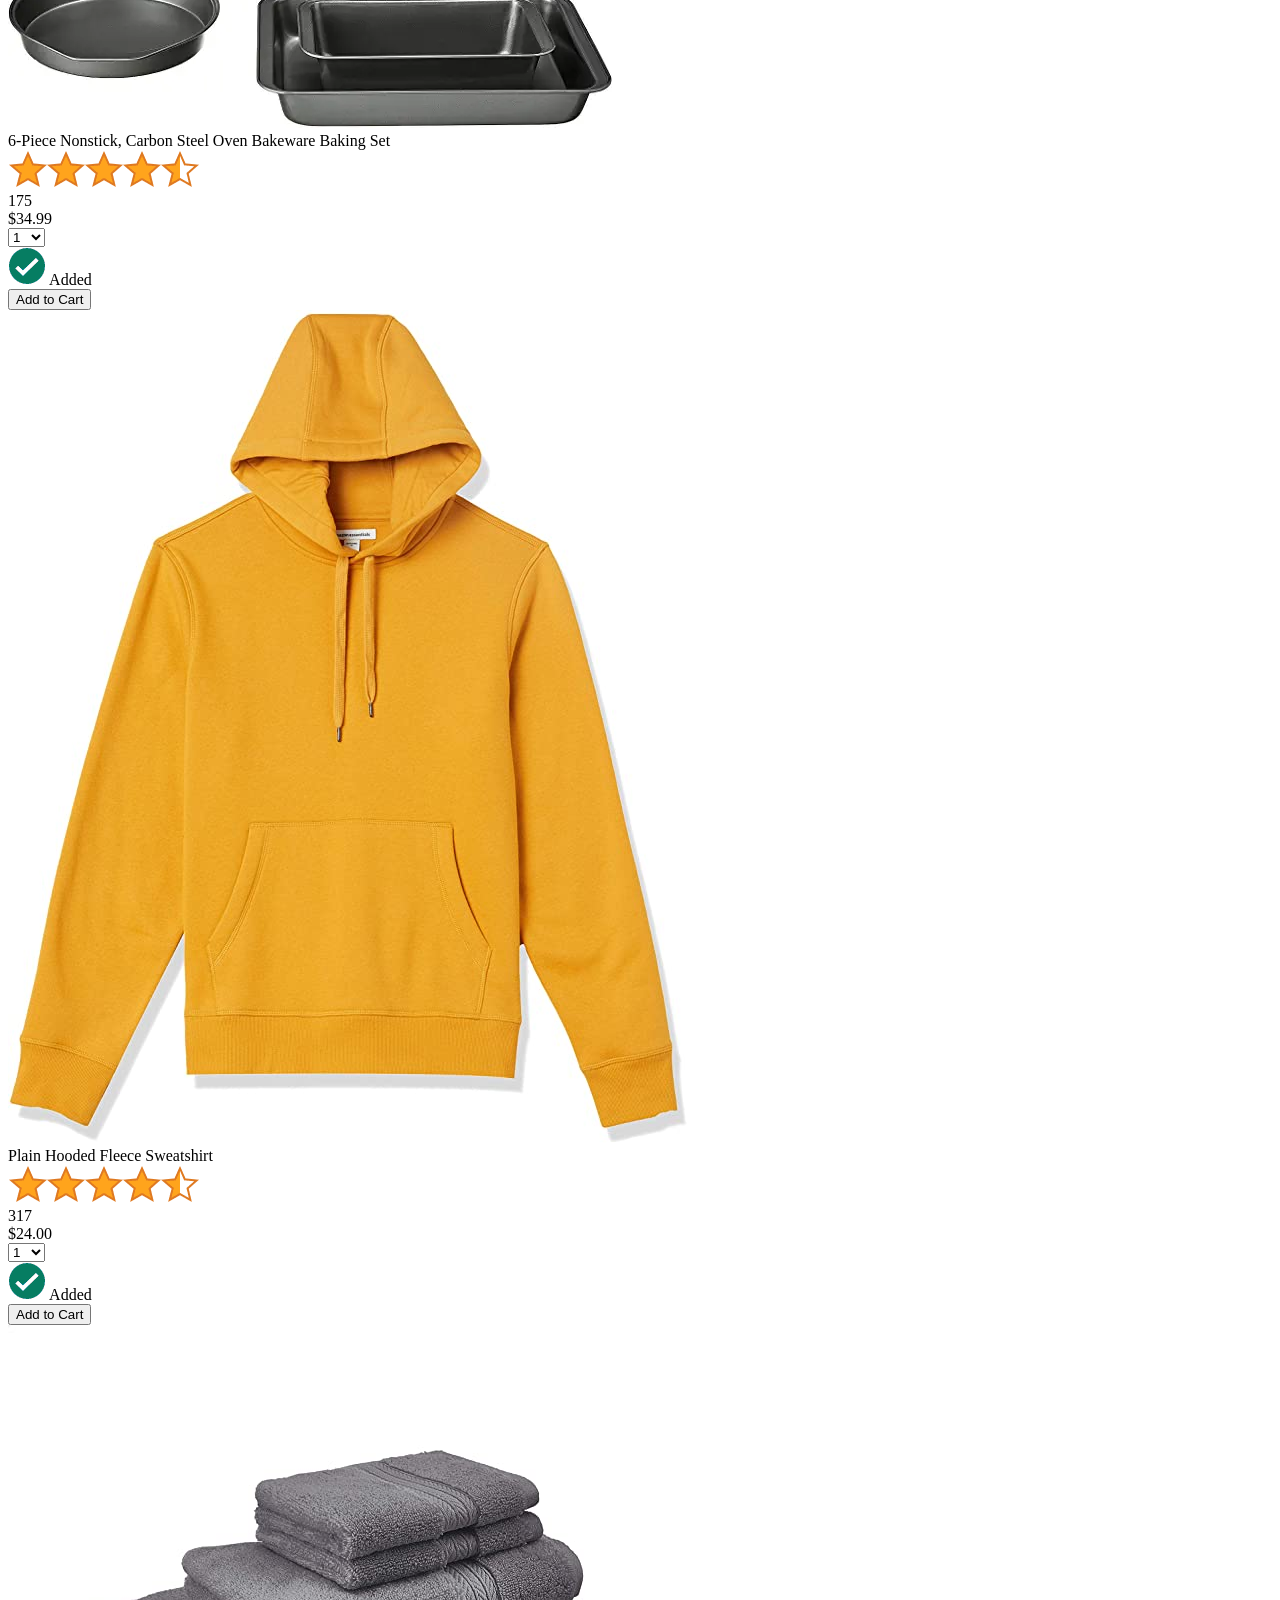
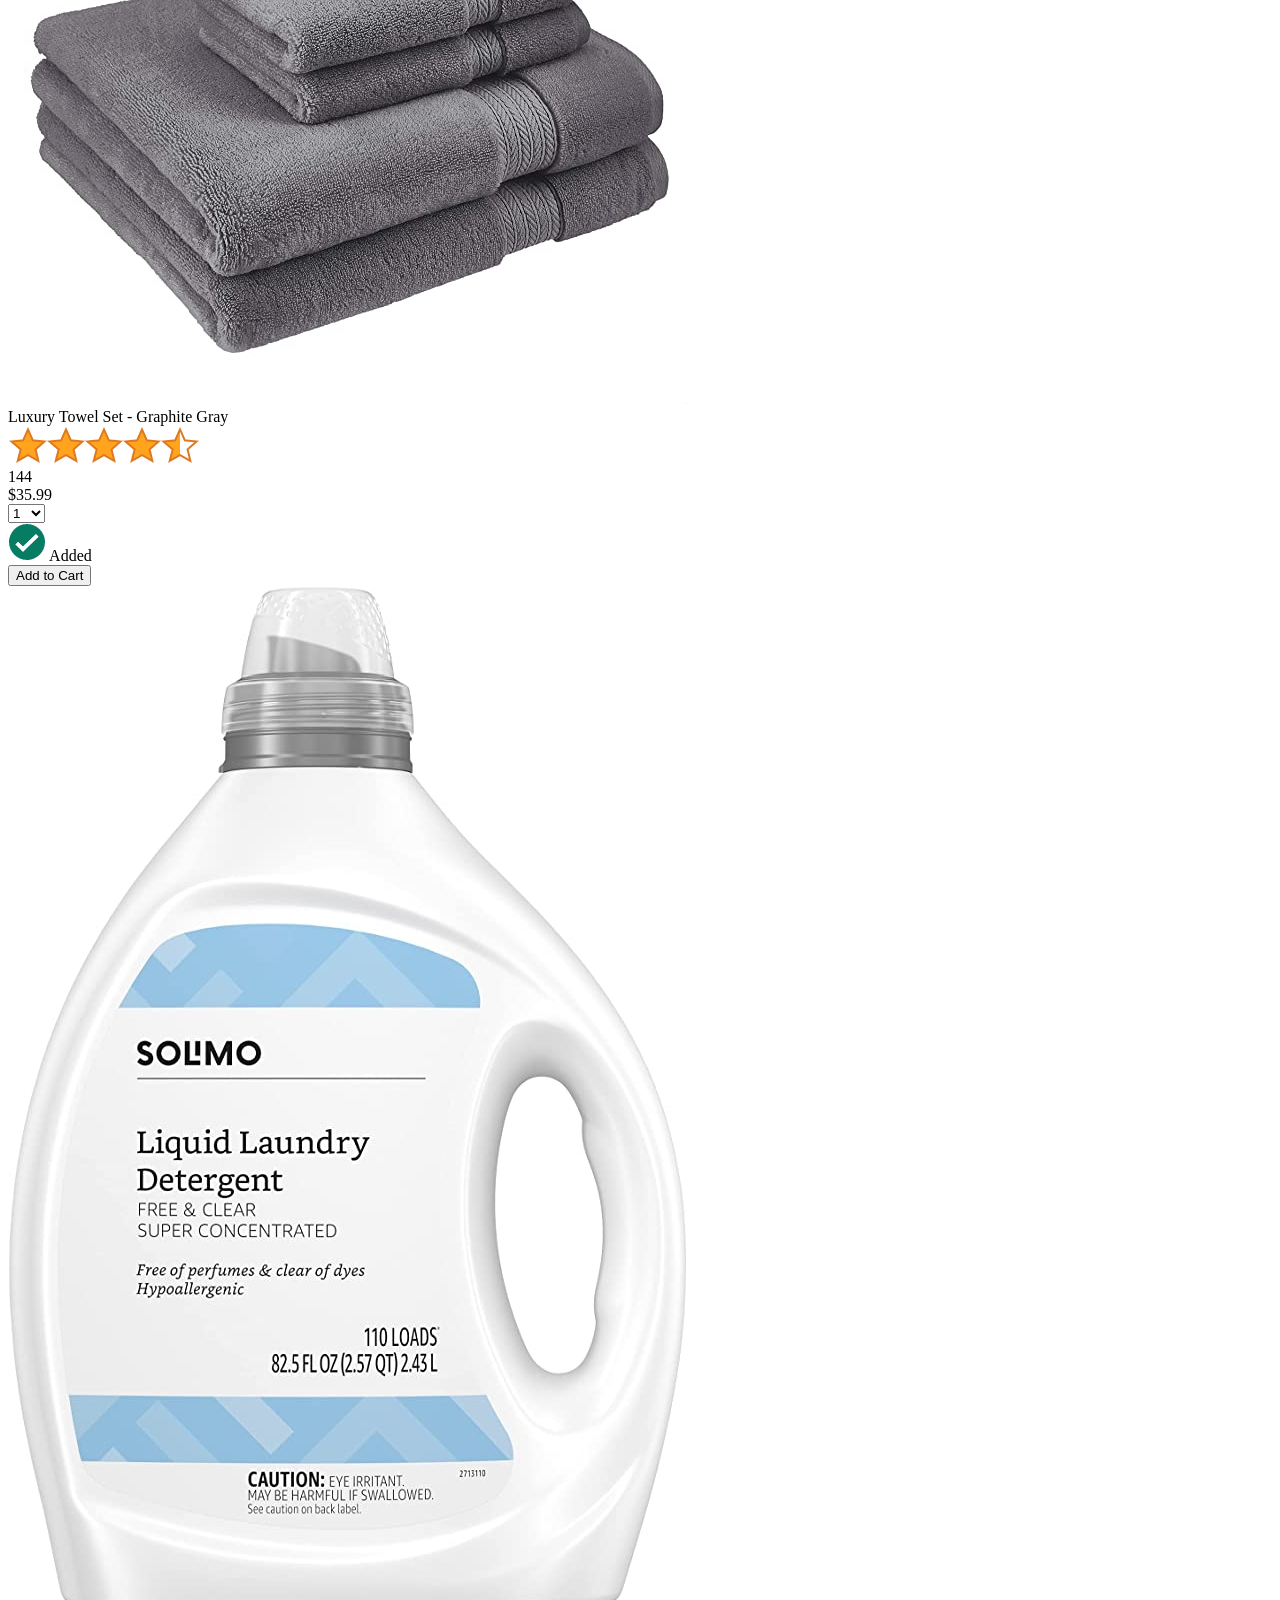
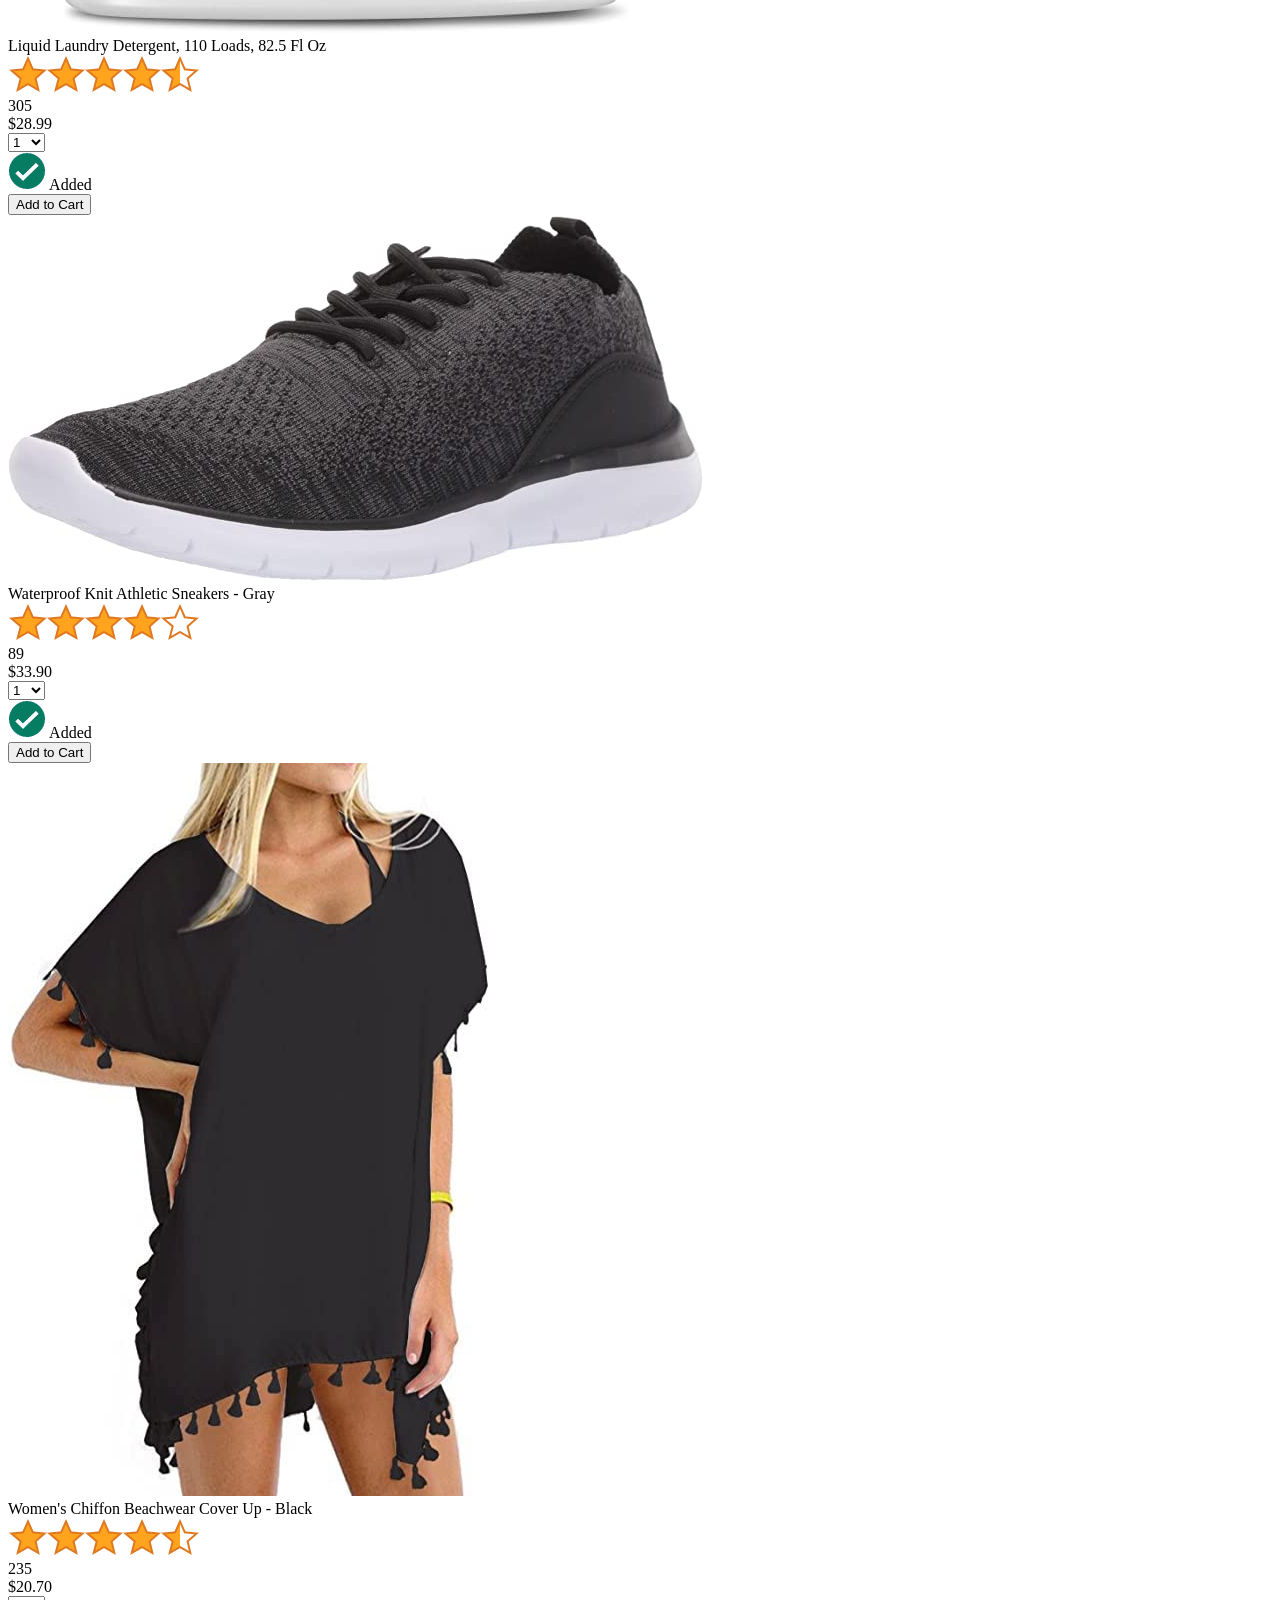
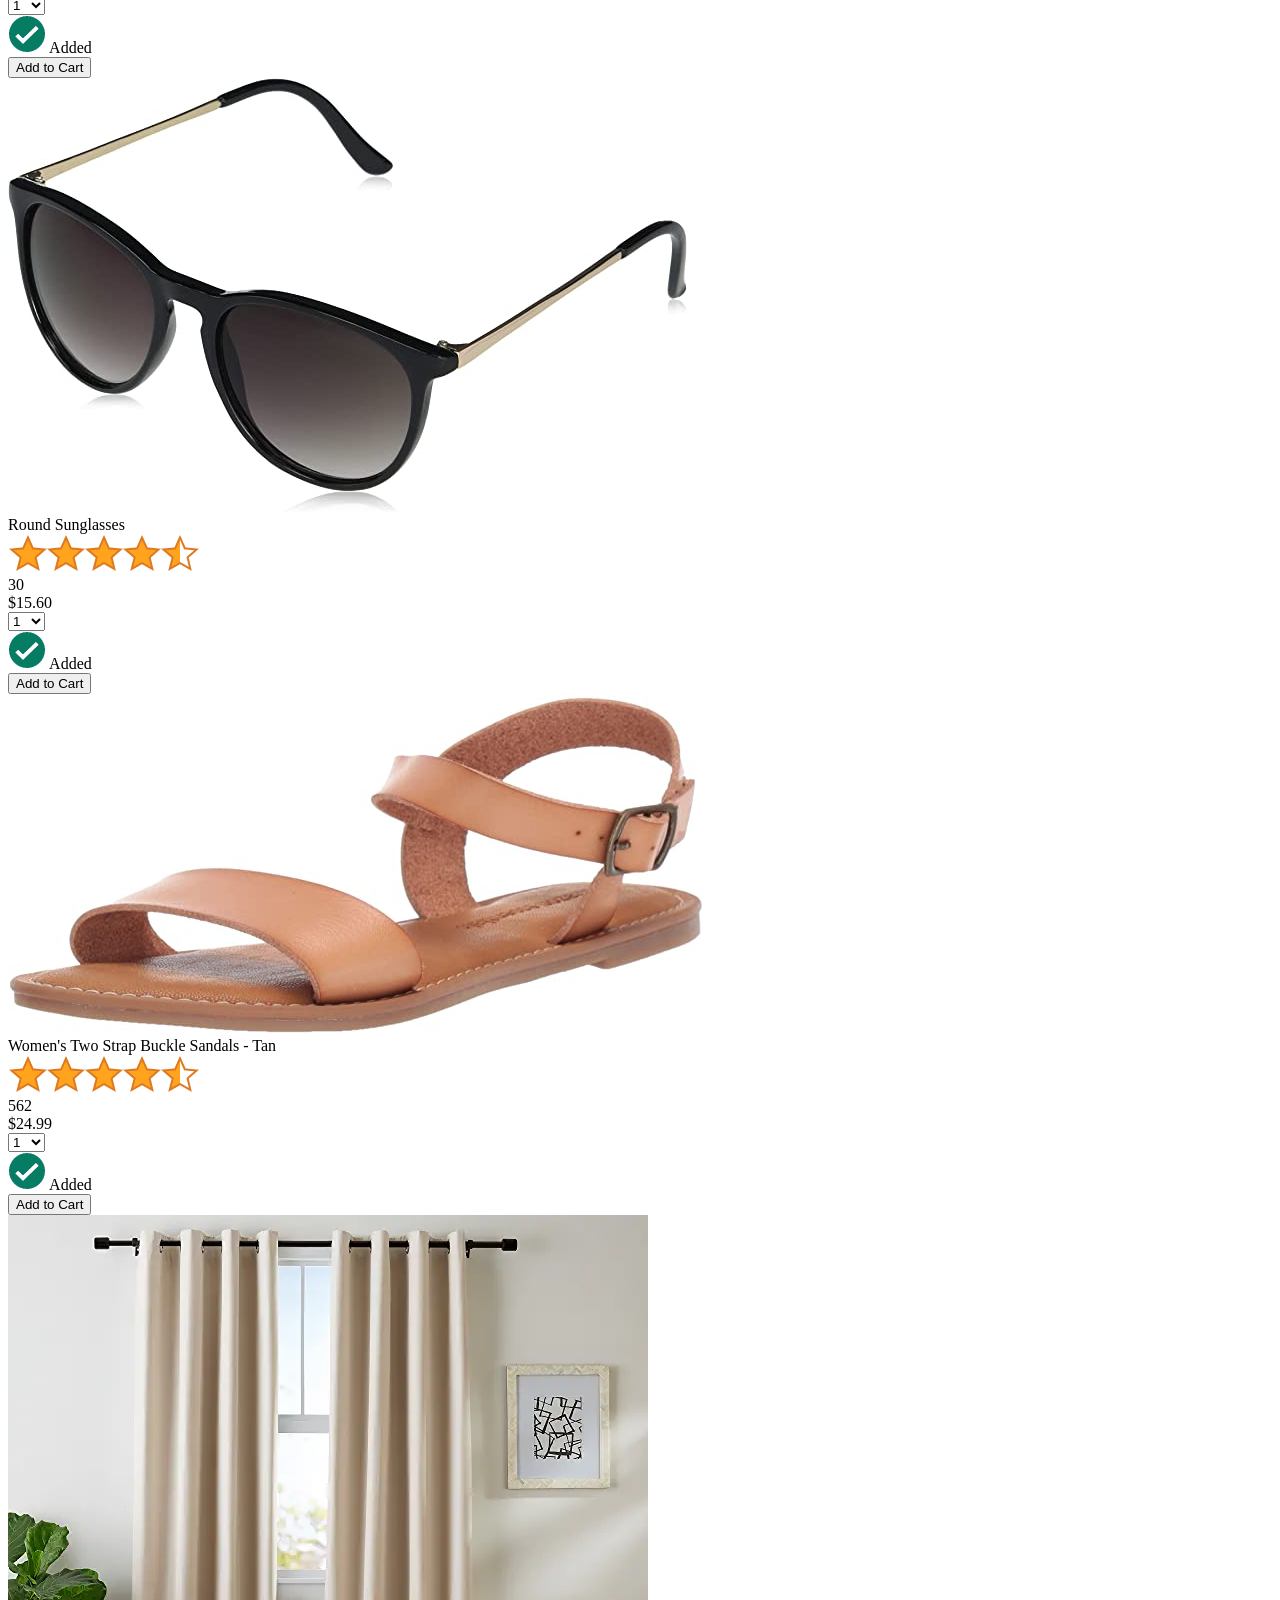
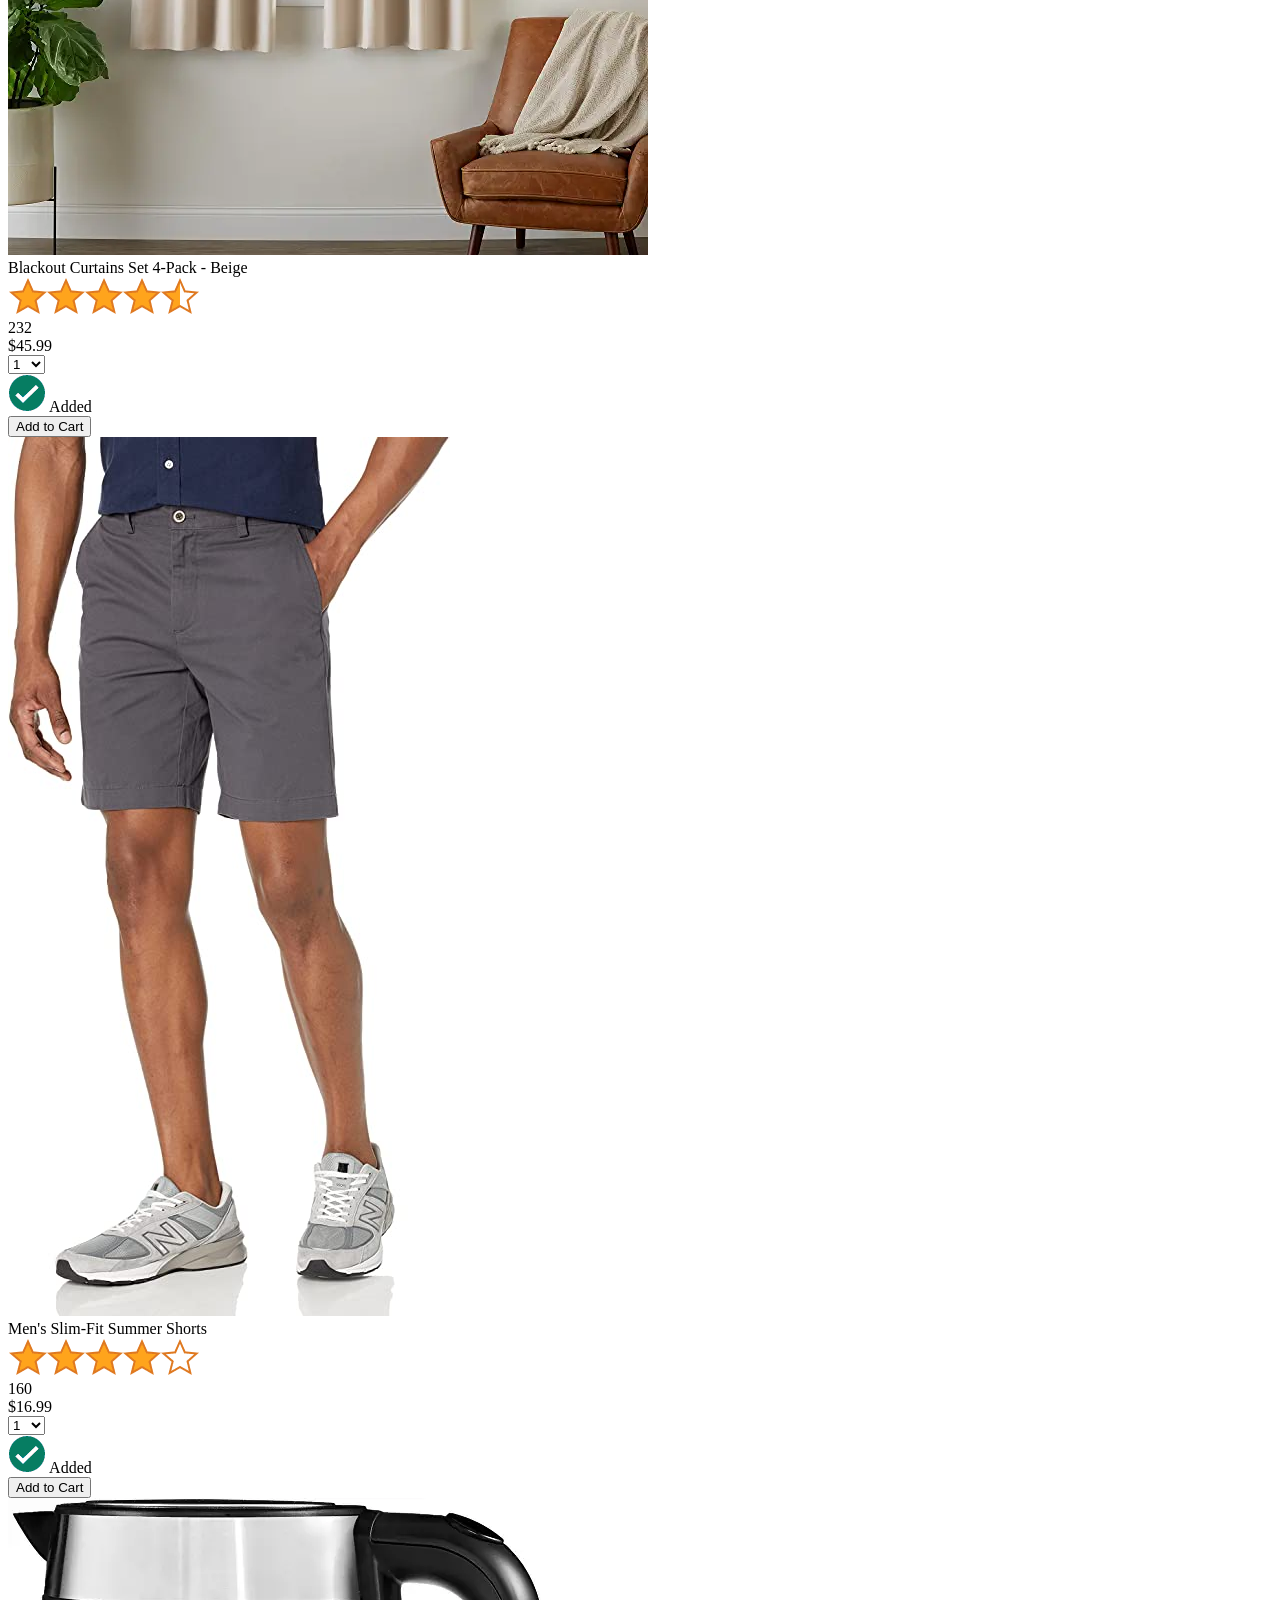
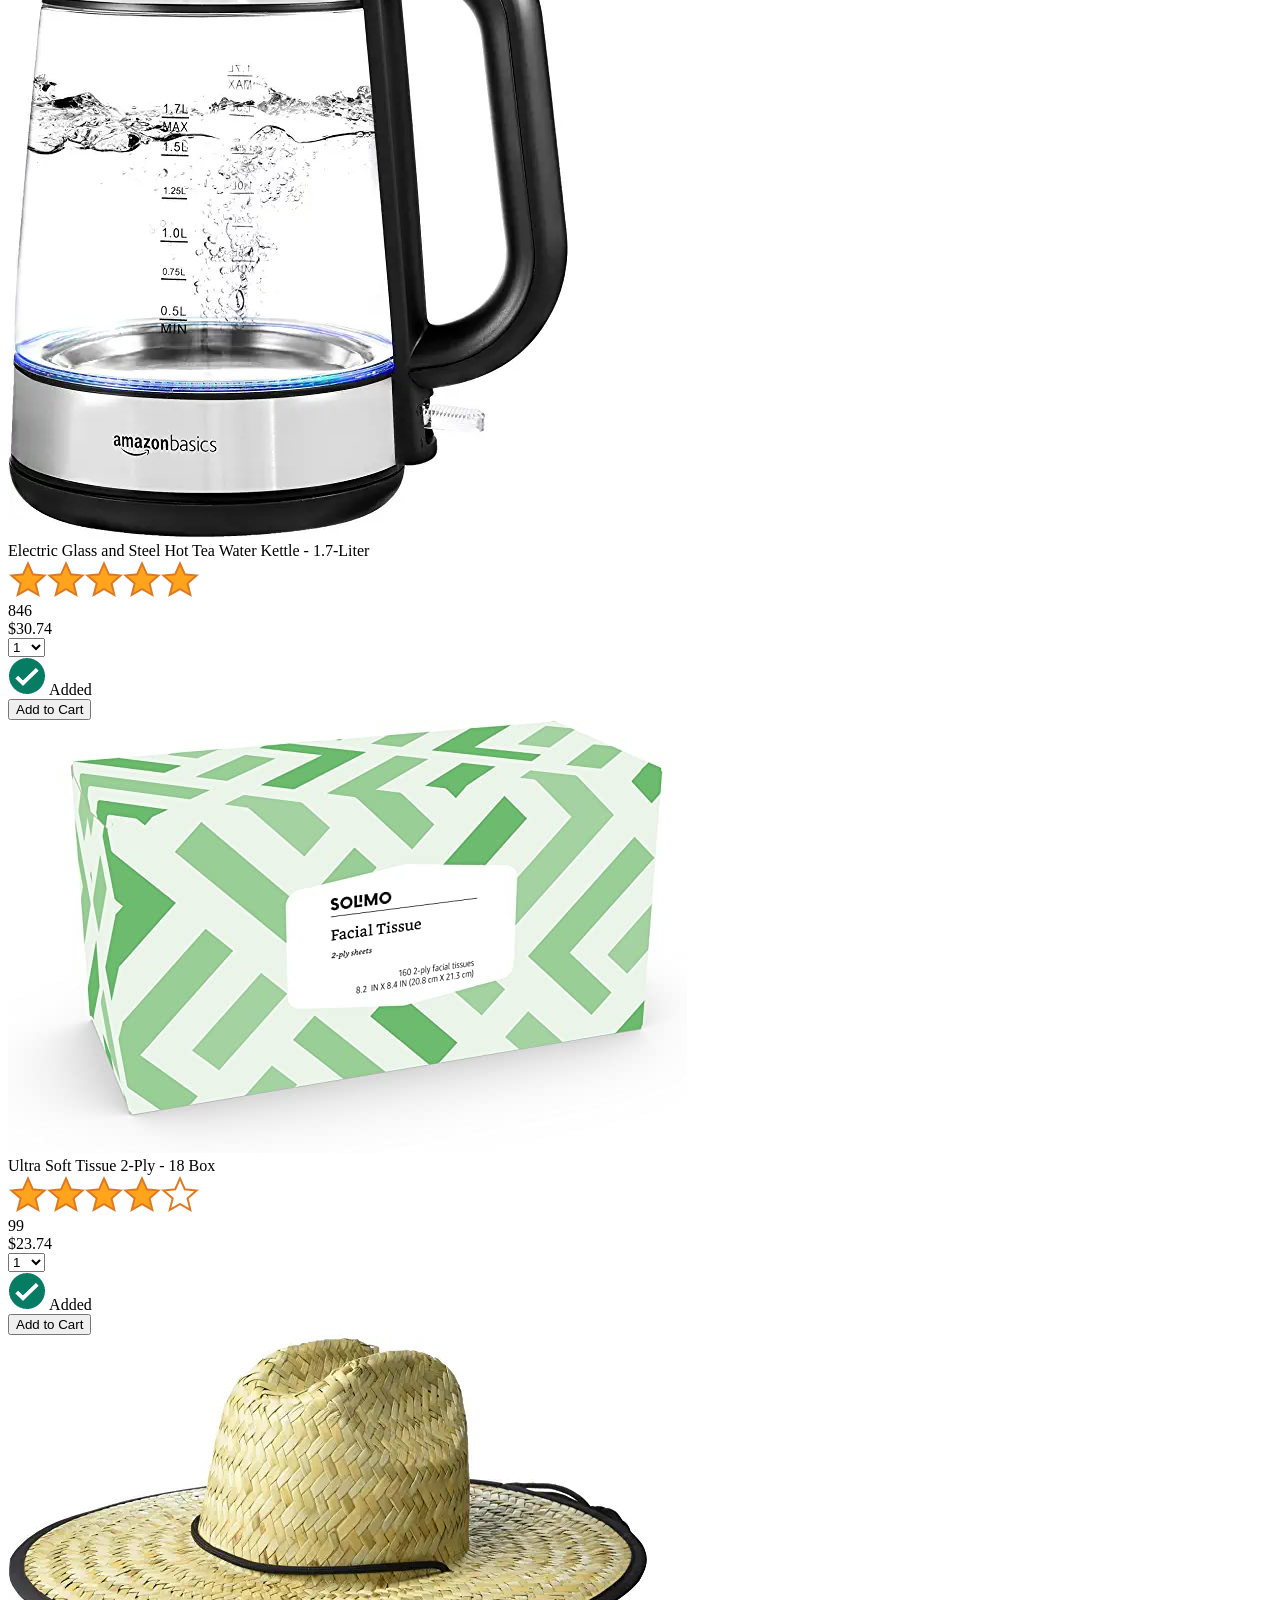
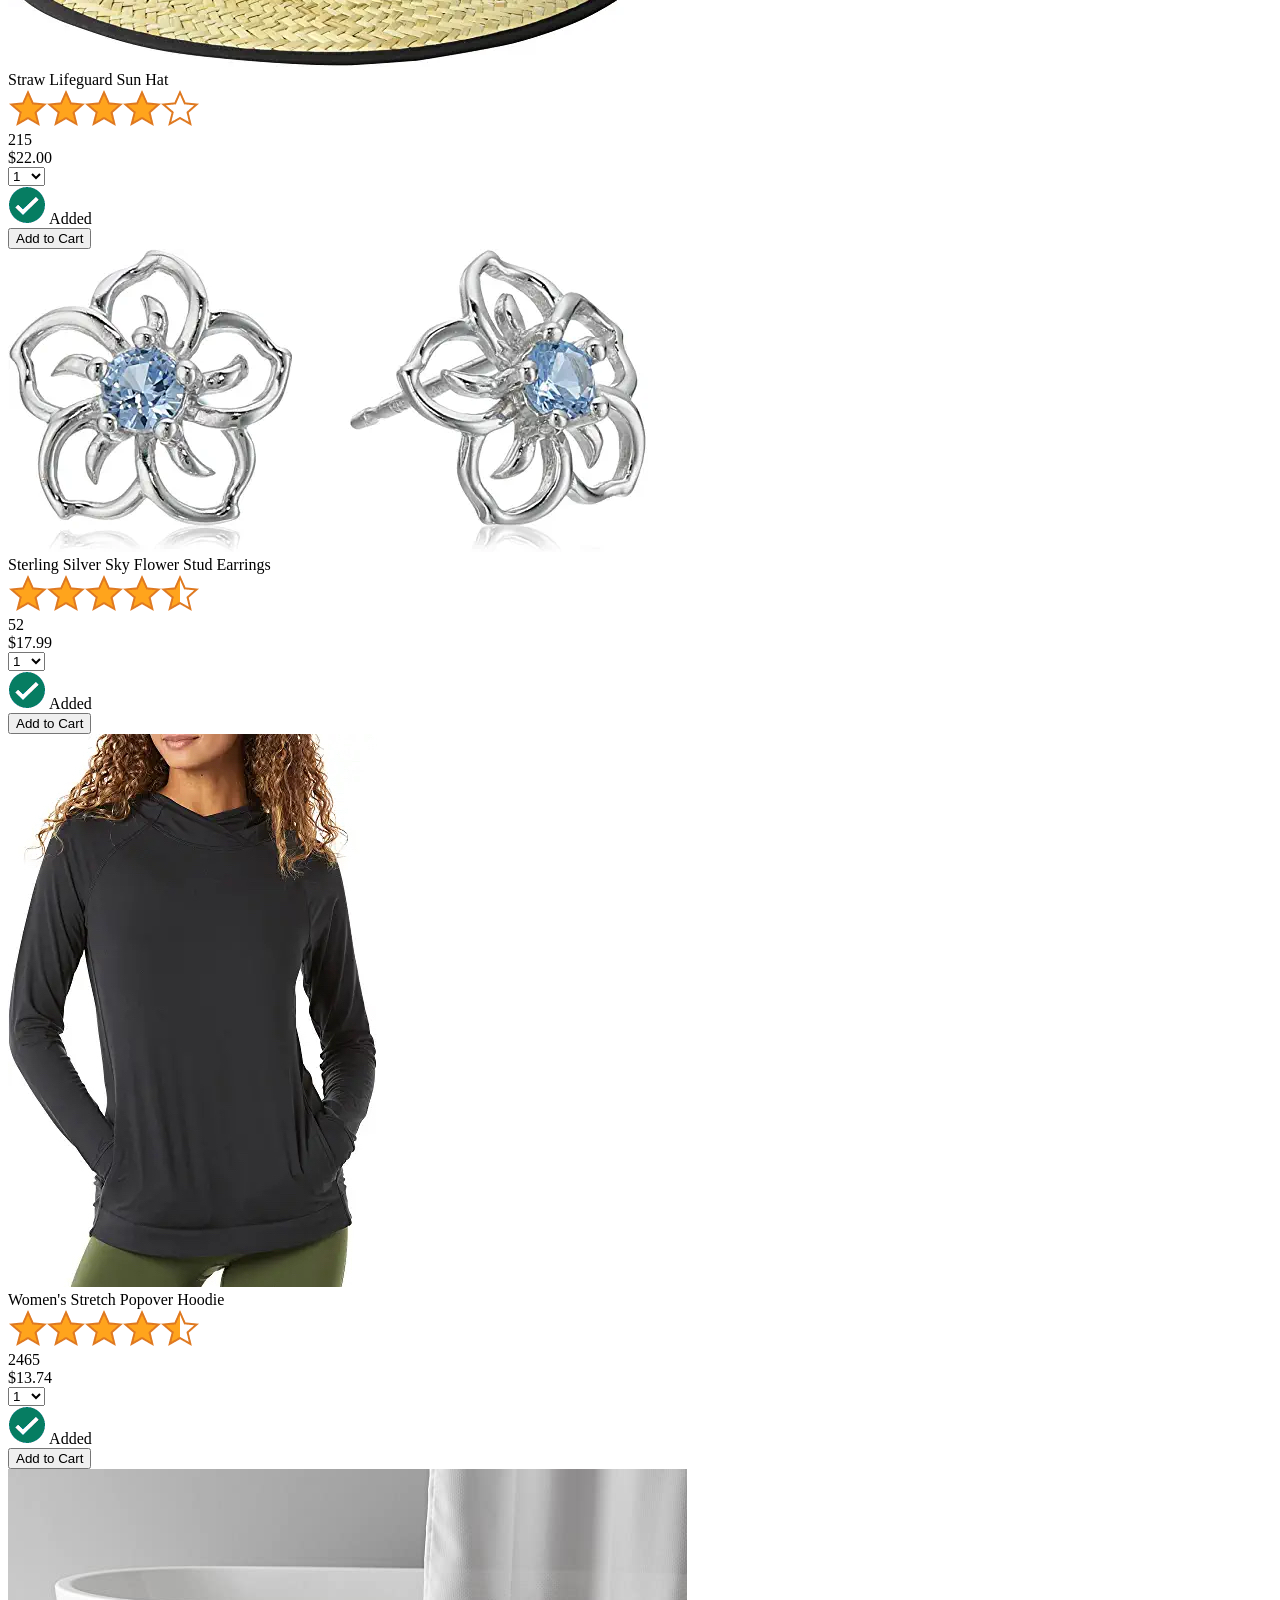
==== commit adaced51: "make the cart quantity interactive" ====
--- a/amazon.html
+++ b/amazon.html
@@ -45,7 +45,7 @@
 
         <a class="cart-link header-link" href="checkout.html">
           <img class="cart-icon" src="images/icons/cart-icon.png">
-          <div class="cart-quantity">3</div>
+          <div class="cart-quantity js-cart-quantity">0</div>
           <div class="cart-text">Cart</div>
         </a>
       </div>
@@ -56,6 +56,7 @@
       </div>
     </div>
     <!--(when loading the files we should write them in order, since we created the products first it should be first, cause we are using them in the other file)-->
+    <script src="data/cart.js"></script>
     <script src="data/products.js"></script>
     <script src="scripts/amazon.js"></script>
   </body>
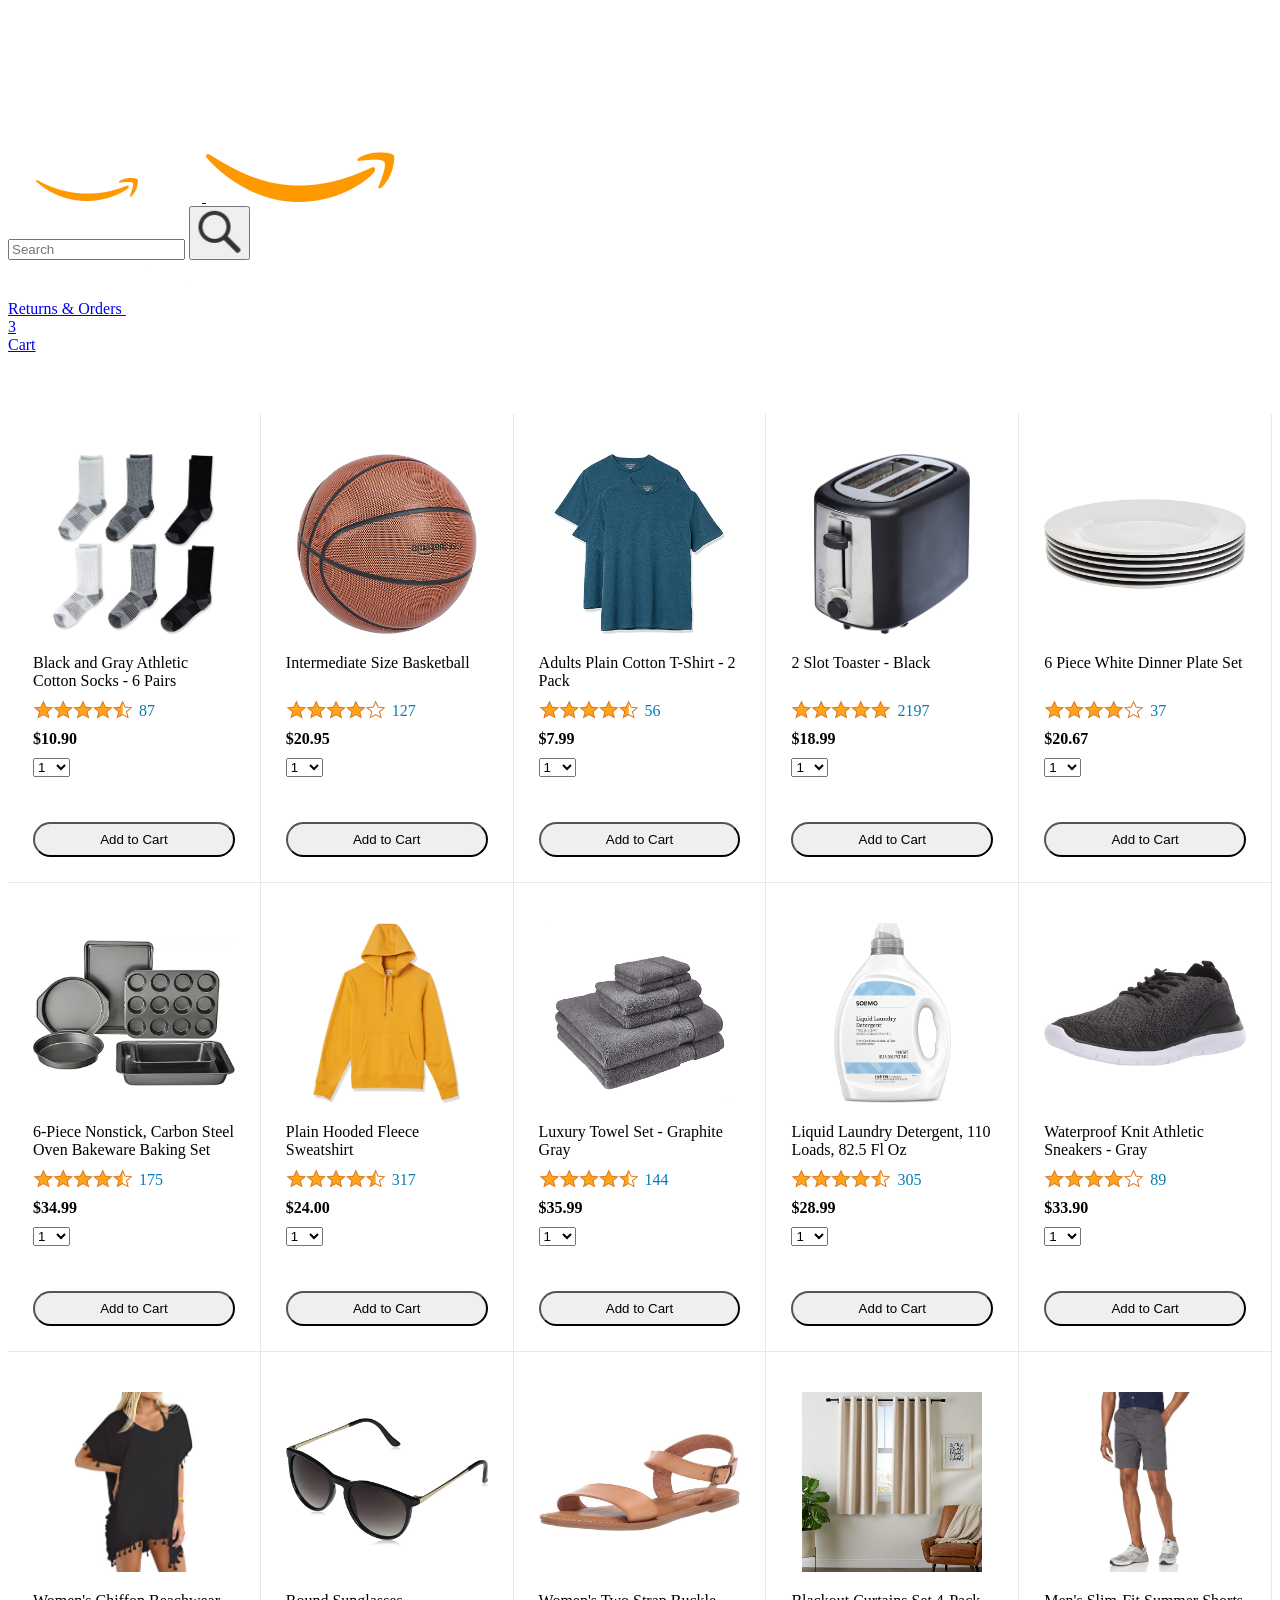
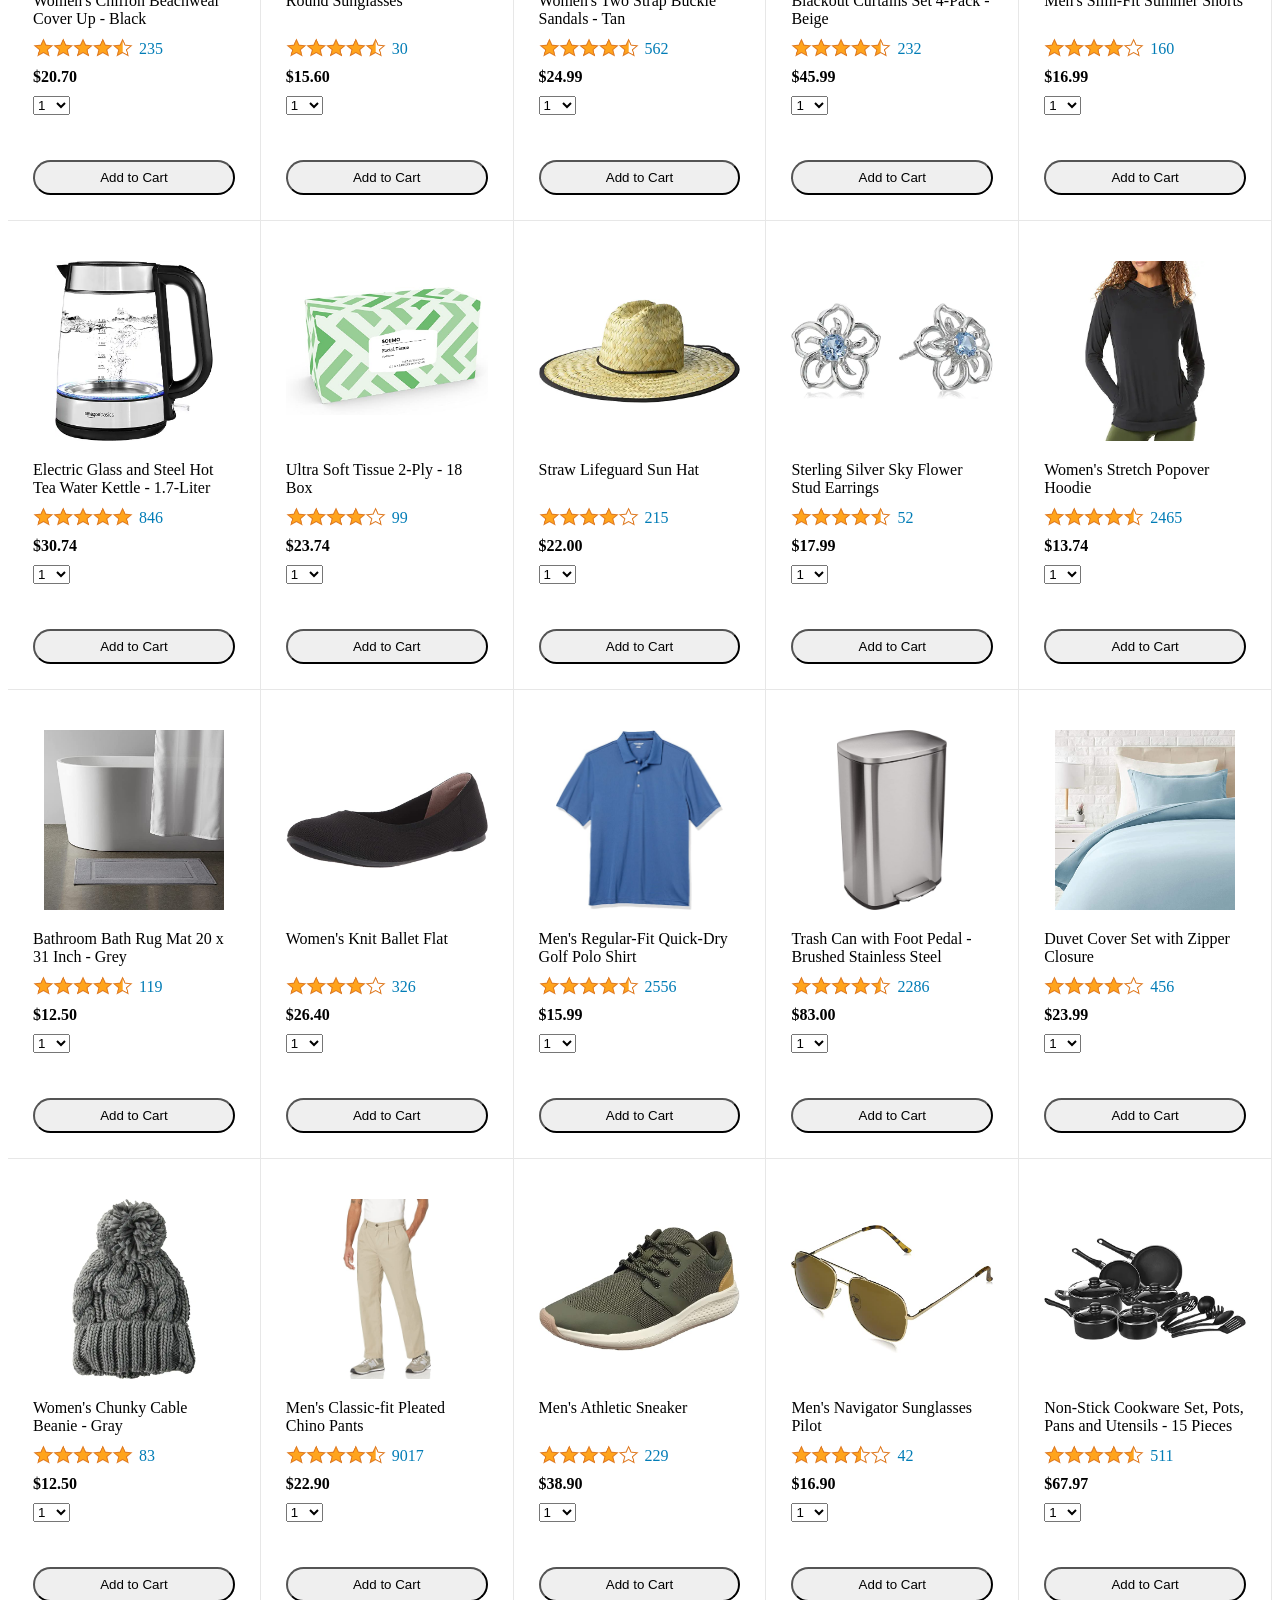
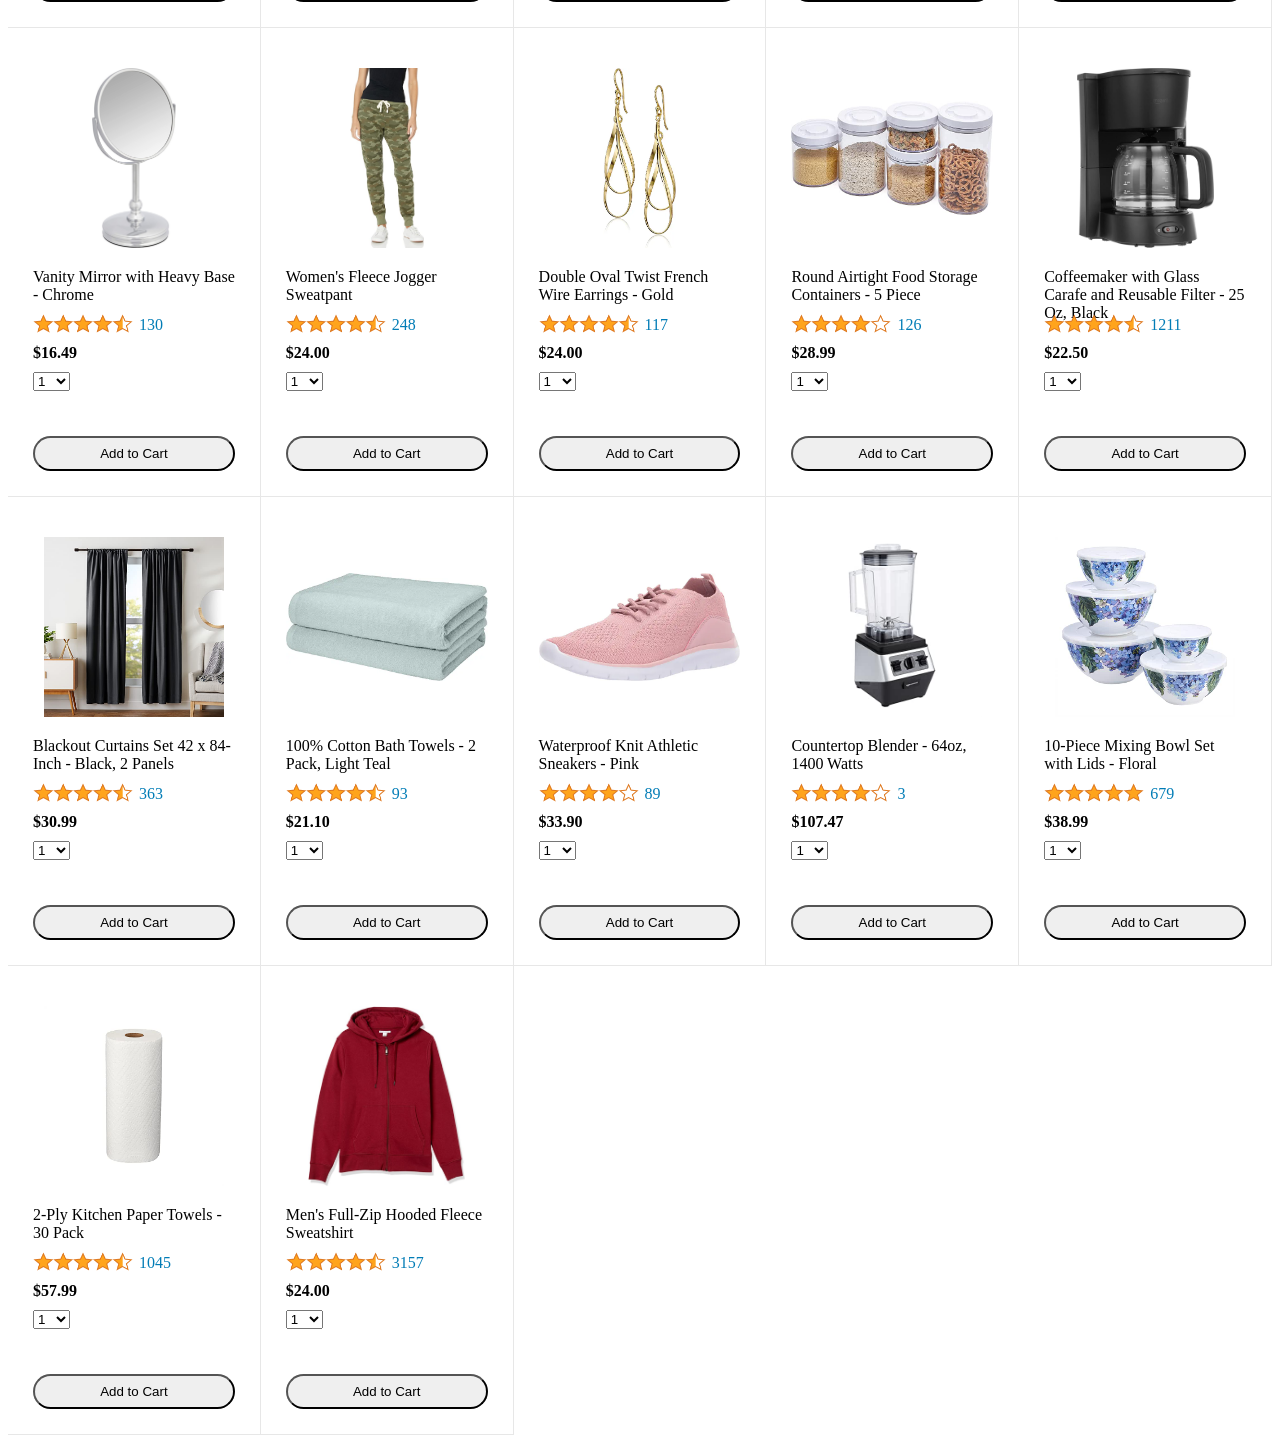
==== commit 99ac3648: "save data and generate HTML for delivery options" ====
--- a/amazon.html
+++ b/amazon.html
@@ -45,7 +45,7 @@
 
         <a class="cart-link header-link" href="checkout.html">
           <img class="cart-icon" src="images/icons/cart-icon.png">
-          <div class="cart-quantity js-cart-quantity">0</div>
+          <div class="cart-quantity js-cart-quantity"></div>
           <div class="cart-text">Cart</div>
         </a>
       </div>
@@ -56,8 +56,7 @@
       </div>
     </div>
     <!--(when loading the files we should write them in order, since we created the products first it should be first, cause we are using them in the other file)-->
-    <script src="data/cart.js"></script>
-    <script src="data/products.js"></script>
-    <script src="scripts/amazon.js"></script>
+    
+    <script type="module" src="scripts/amazon.js"></script>
   </body>
 </html>
--- a/styles/pages/amazon.css
+++ b/styles/pages/amazon.css
@@ -0,0 +1,161 @@
+.main {
+  margin-top: 60px;
+}
+
+.products-grid {
+  display: grid;
+
+  /* - In CSS Grid, 1fr means a column will take up the
+       remaining space in the grid.
+     - If we write 1fr 1fr ... 1fr; 8 times, this will
+       divide the grid into 8 columns, each taking up an
+       equal amount of the space.
+     - repeat(8, 1fr); is a shortcut for repeating "1fr"
+       8 times (instead of typing out "1fr" 8 times).
+       repeat(...) is a special property that works with
+       display: grid; */
+  grid-template-columns: repeat(8, 1fr);
+}
+
+/* @media is used to create responsive design (making the
+   website look good on any screen size). This @media
+   means when the screen width is 2000px or less, we
+   will divide the grid into 7 columns instead of 8. */
+@media (max-width: 2000px) {
+  .products-grid {
+    grid-template-columns: repeat(7, 1fr);
+  }
+}
+
+/* This @media means when the screen width is 1600px or
+   less, we will divide the grid into 6 columns. */
+@media (max-width: 1600px) {
+  .products-grid {
+    grid-template-columns: repeat(6, 1fr);
+  }
+}
+
+@media (max-width: 1300px) {
+  .products-grid {
+    grid-template-columns: repeat(5, 1fr);
+  }
+}
+
+@media (max-width: 1000px) {
+  .products-grid {
+    grid-template-columns: repeat(4, 1fr);
+  }
+}
+
+@media (max-width: 800px) {
+  .products-grid {
+    grid-template-columns: repeat(3, 1fr);
+  }
+}
+
+@media (max-width: 575px) {
+  .products-grid {
+    grid-template-columns: repeat(2, 1fr);
+  }
+}
+
+@media (max-width: 450px) {
+  .products-grid {
+    grid-template-columns: 1fr;
+  }
+}
+
+.product-container {
+  padding-top: 40px;
+  padding-bottom: 25px;
+  padding-left: 25px;
+  padding-right: 25px;
+
+  border-right: 1px solid rgb(231, 231, 231);
+  border-bottom: 1px solid rgb(231, 231, 231);
+
+  display: flex;
+  flex-direction: column;
+}
+
+.product-image-container {
+  display: flex;
+  justify-content: center;
+  align-items: center;
+
+  height: 180px;
+  margin-bottom: 20px;
+}
+
+.product-image {
+  /* Images will overflow their container by default. To
+    prevent this, we set max-width and max-height to 100%
+    so they stay inside their container. */
+  max-width: 100%;
+  max-height: 100%;
+}
+
+.product-name {
+  height: 40px;
+  margin-bottom: 5px;
+}
+
+.product-rating-container {
+  display: flex;
+  align-items: center;
+  margin-bottom: 10px;
+}
+
+.product-rating-stars {
+  width: 100px;
+  margin-right: 6px;
+}
+
+.product-rating-count {
+  color: rgb(1, 124, 182);
+  cursor: pointer;
+  margin-top: 3px;
+}
+
+.product-price {
+  font-weight: 700;
+  margin-bottom: 10px;
+}
+
+.product-quantity-container {
+  margin-bottom: 17px;
+}
+
+.product-spacer {
+  flex: 1;
+}
+
+.added-to-cart {
+  color: rgb(6, 125, 98);
+  font-size: 16px;
+
+  display: flex;
+  align-items: center;
+  margin-bottom: 8px;
+
+  /* At first, the "Added to cart" message will
+     be invisible. Use JavaScript to change the
+     opacity and make it visible. */
+  opacity: 0;
+}
+
+.added-to-cart-visible{
+  opacity: 1;
+}
+
+
+.added-to-cart img {
+  height: 20px;
+  margin-right: 5px;
+}
+
+.add-to-cart-button {
+  width: 100%;
+  padding: 8px;
+  border-radius: 50px;
+}
